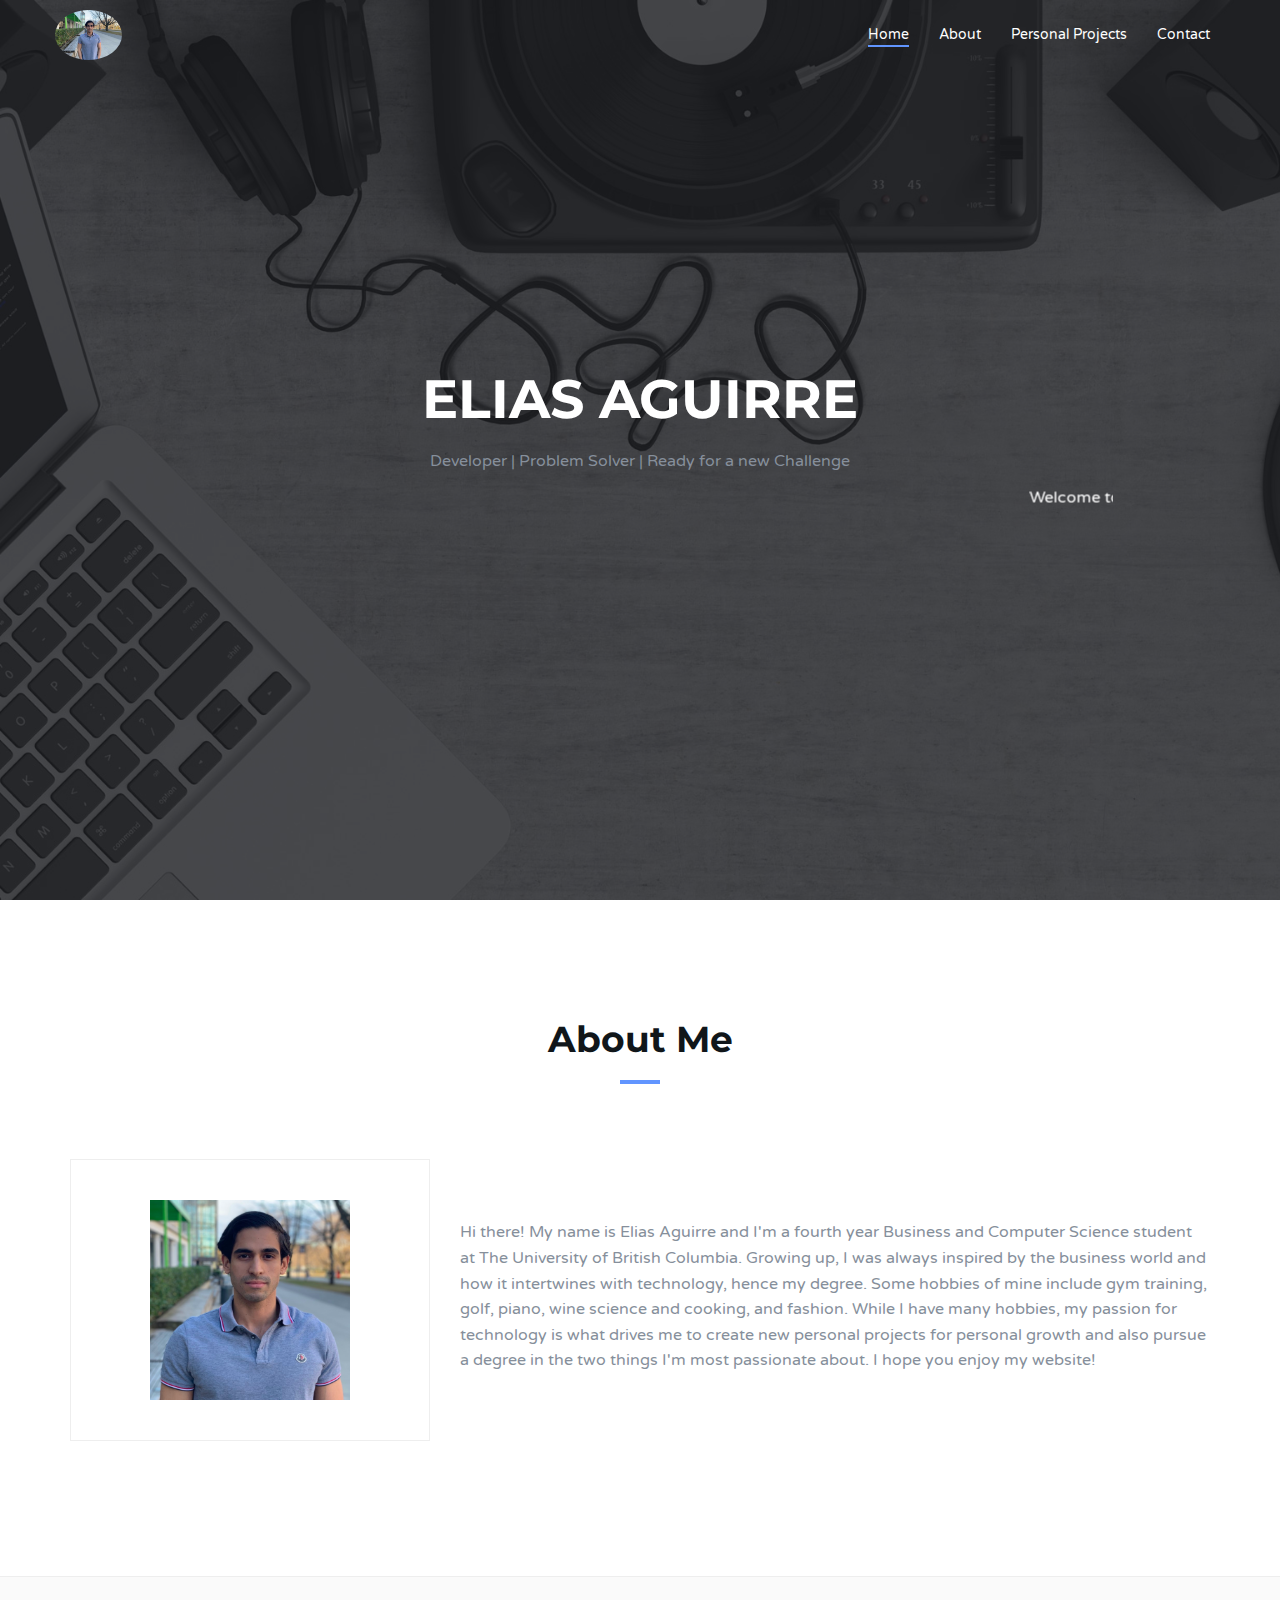
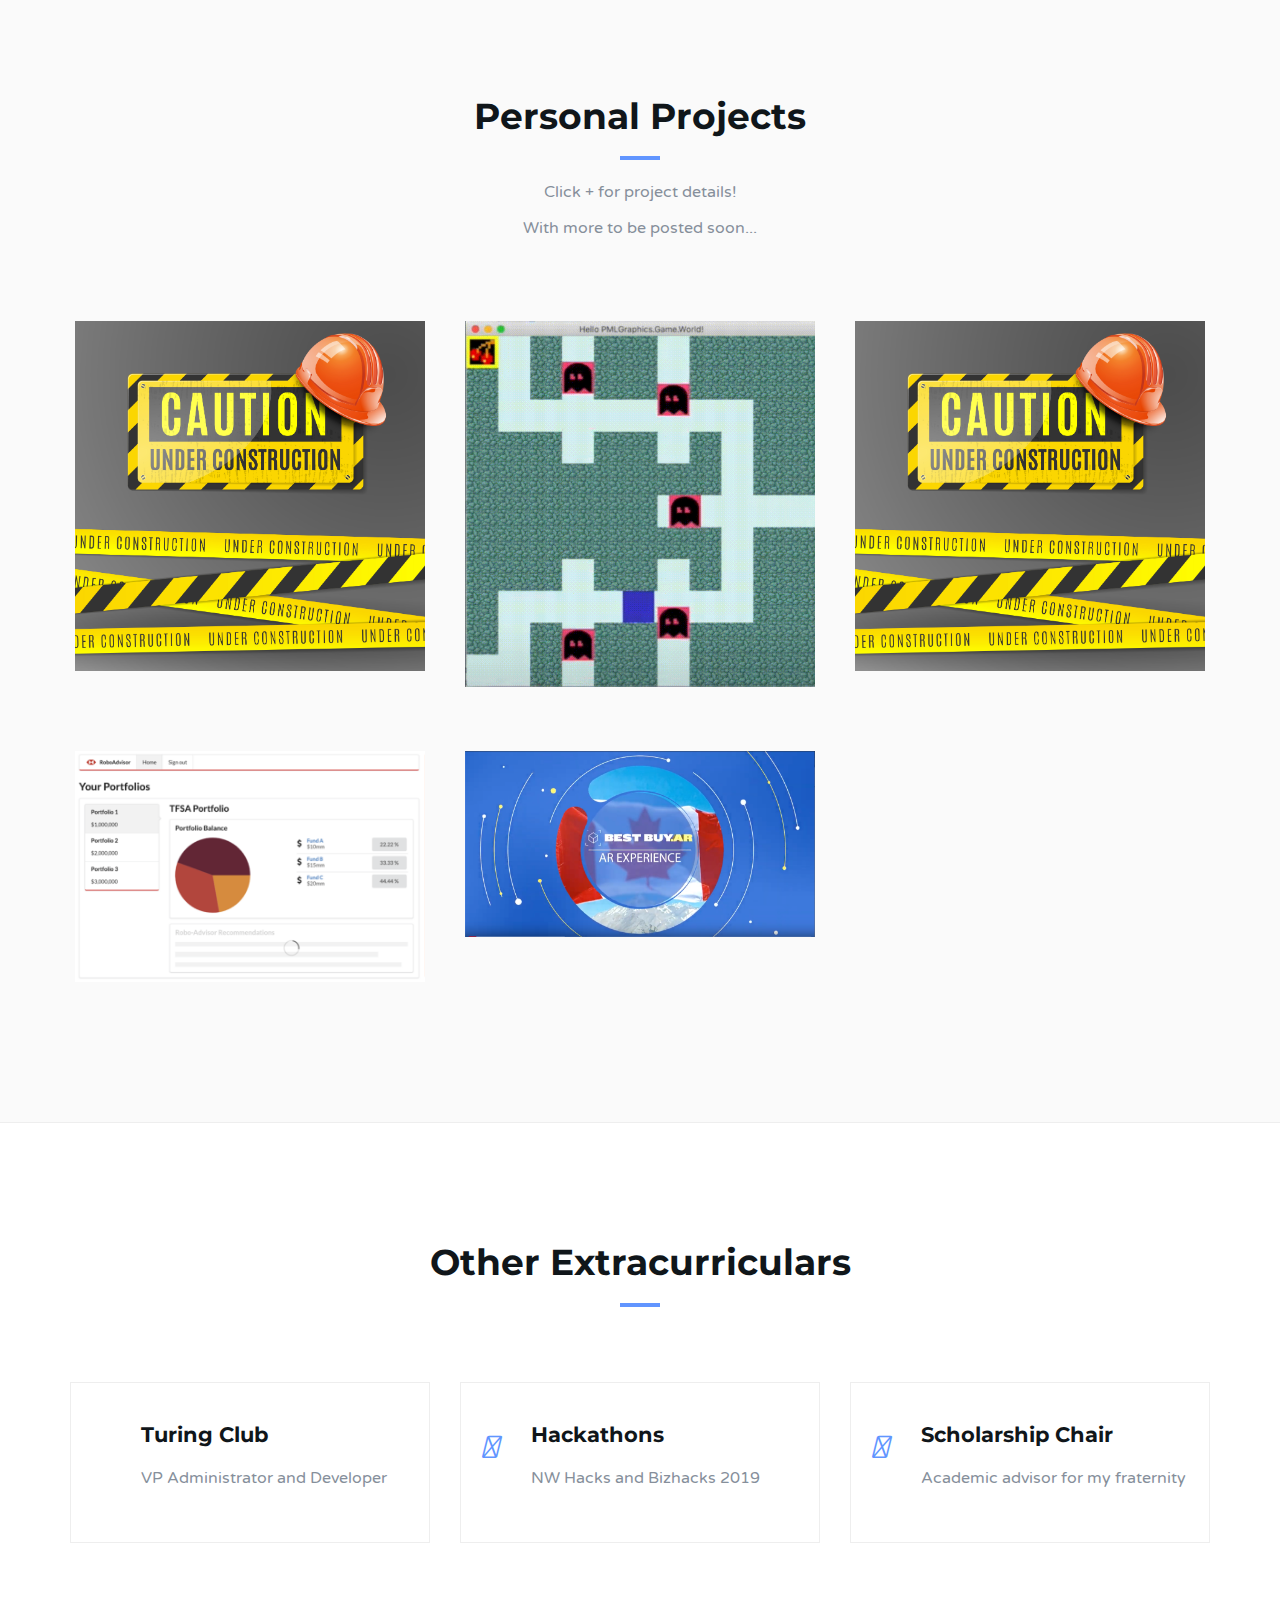
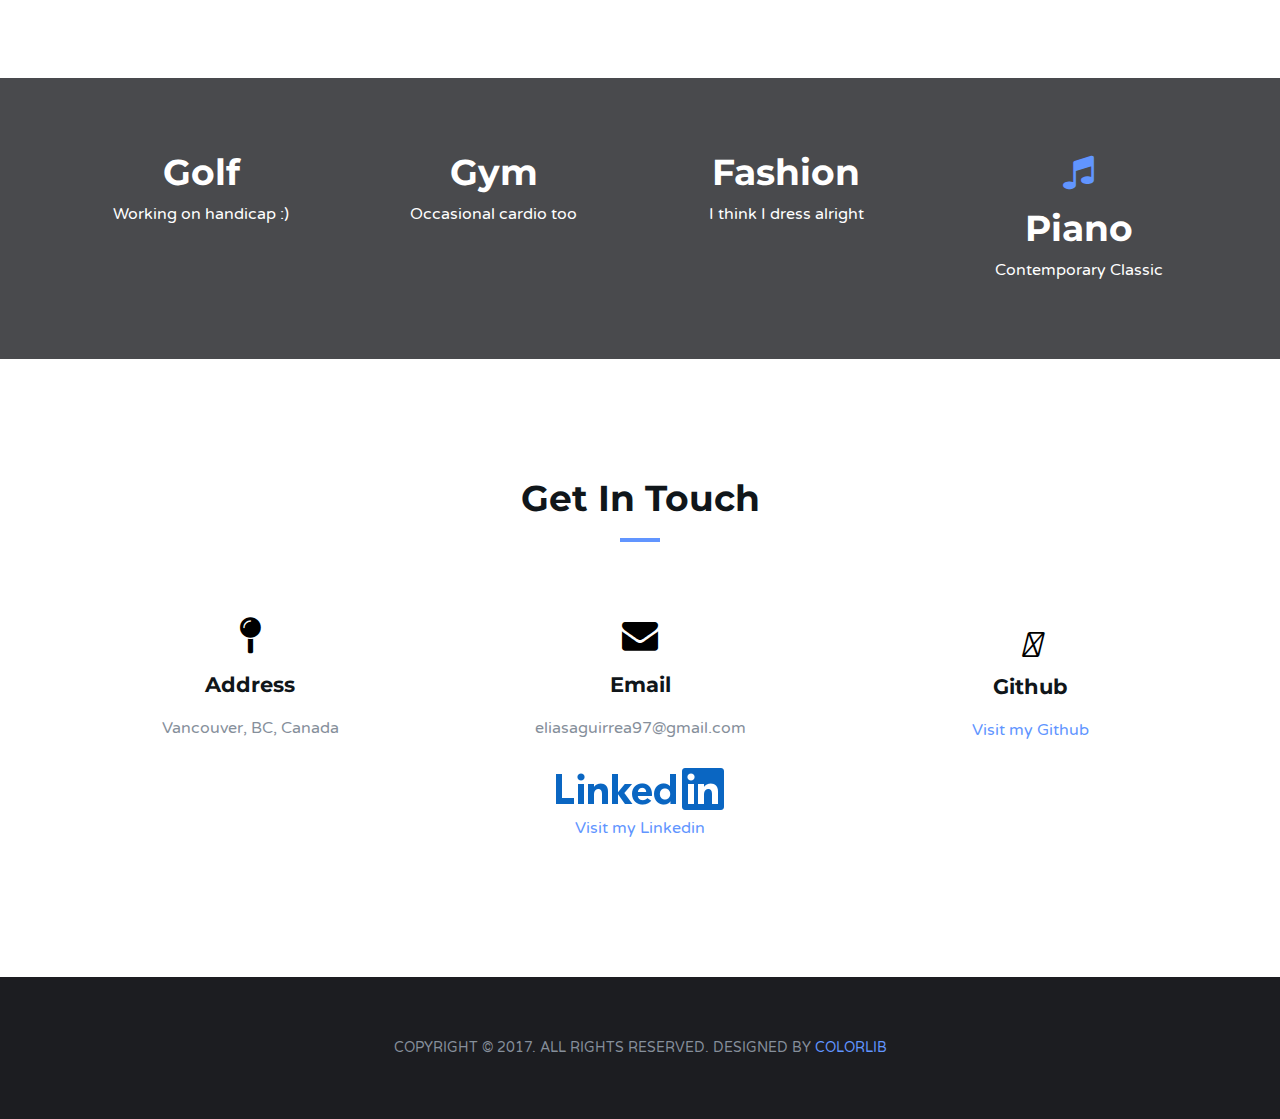
==== index.html @ a3977076 "new pacpic" ====
<!DOCTYPE html>
<html lang="en">

<head>
	<meta charset="utf-8">
	<meta http-equiv="X-UA-Compatible" content="IE=edge">
	<meta name="viewport" content="width=device-width, initial-scale=1">
	<!-- The above 3 meta tags *must* come first in the head; any other head content must come *after* these tags -->

	<title>Elias Aguirre</title>

	<!-- Google font -->
	<link href="https://fonts.googleapis.com/css?family=Montserrat:400,700%7CVarela+Round" rel="stylesheet">

	<!-- Bootstrap -->
	<link type="text/css" rel="stylesheet" href="css/bootstrap.min.css" />

	<!-- Owl Carousel -->
	<link type="text/css" rel="stylesheet" href="css/owl.carousel.css" />
	<link type="text/css" rel="stylesheet" href="css/owl.theme.default.css" />

	<!-- Magnific Popup -->
	<link type="text/css" rel="stylesheet" href="css/magnific-popup.css" />

	<!-- Font Awesome Icon -->
	<link rel="stylesheet" href="css/font-awesome.min.css">

	<!-- Font Awesome NEW RELEASE Icon -->
	<link rel="stylesheet" href="https://use.fontawesome.com/releases/v5.8.1/css/all.css" integrity="sha384-50oBUHEmvpQ+1lW4y57PTFmhCaXp0ML5d60M1M7uH2+nqUivzIebhndOJK28anvf" crossorigin="anonymous">

	<!-- Emojis -->
	<link href="https://afeld.github.io/emoji-css/emoji.css" rel="stylesheet">


	<!-- Custom stlylesheet -->
	<link type="text/css" rel="stylesheet" href="css/style.css" />

	<!-- HTML5 shim and Respond.js for IE8 support of HTML5 elements and media queries -->
	<!-- WARNING: Respond.js doesn't work if you view the page via file:// -->
	<!--[if lt IE 9]>
		<script src="https://oss.maxcdn.com/html5shiv/3.7.3/html5shiv.min.js"></script>
		<script src="https://oss.maxcdn.com/respond/1.4.2/respond.min.js"></script>
	<![endif]-->
</head>

<body>
	<!-- Header -->
	<header id="home">
		<!-- Background Image -->
		<div class="bg-img" style="background-image: url('./img/background1.jpg');">
			<div class="overlay"></div>
		</div>
		<!-- /Background Image -->

		<!-- Nav -->
		<nav id="nav" class="navbar nav-transparent">
			<div class="container">

				<div class="navbar-header">
					<!-- Logo -->
					<div class="navbar-brand">
						<a href="index.html">
							<img class="logo" src="img/img-myself.jpg" alt="logo">
							<img class="logo-alt" src="img/img-myself.jpg" alt="logo">
						</a>
					</div>
					<!-- /Logo -->

					<!-- Collapse nav button -->
					<div class="nav-collapse">
						<span></span>
					</div>
					<!-- /Collapse nav button -->
				</div>

				<!--  Main navigation  -->
				<ul class="main-nav nav navbar-nav navbar-right">
					<li><a href="#home">Home</a></li>
					<li><a href="#about">About</a></li>
					<li><a href="#portfolio">Personal Projects</a></li>
					<li><a href="#contact">Contact</a></li>
				</ul>
				<!-- /Main navigation -->

			</div>
		</nav>
		<!-- /Nav -->

		<!-- home wrapper -->
		<div class="home-wrapper">
			<div class="container">
				<div class="row">

					<!-- home content -->
					<div class="col-md-10 col-md-offset-1">
						<div class="home-content">
							<h1 class="white-text">Elias Aguirre</h1>
							<p> Developer | Problem Solver | Ready for a new Challenge </p>
							<p class="white-text"><marquee behavior="scroll" direction="left">Welcome to my website!
							</marquee></p>
						</div>
					</div>
					<!-- /home content -->

				</div>
			</div>
		</div>
		<!-- /home wrapper -->

	</header>
	<!-- /Header -->

	<!-- About -->
	<div id="about" class="section md-padding">

		<!-- Container -->
		<div class="container">

			<!-- Row -->
			<div class="row">

				<!-- Section header -->
				<div class="section-header text-center">
					<h2 class="title">About Me</h2>
				</div>
				<!-- /Section header -->

				<!-- about -->
				<div class="col-md-4">
					<div class="about">
						<img src="./img/closeShotMe.png" width="200" height="200"></img>
					</div>
				</div>
				<!-- /about -->

				<!-- about -->
				<div class="col-md-8">
					<p><br><br><br>Hi there! My name is Elias Aguirre and I'm a fourth year Business and Computer Science student at The University of British Columbia. Growing up, I was always
					inspired by the business world and how it intertwines with technology, hence my degree. Some hobbies of mine include gym training, golf, piano, wine science and cooking, and 
					fashion. While I have many hobbies, my passion for technology is what drives me to create new personal projects for personal growth and also pursue a degree in the two things I'm most
			passionate about. I hope you enjoy my website! </p>
				</div>
				<!-- /about -->


			</div>
			<!-- /Row -->

		</div>
		<!-- /Container -->

	</div>
	<!-- /About -->


	<!-- Portfolio -->
	<div id="portfolio" class="section md-padding bg-grey">

		<!-- Container -->
		<div class="container">

			<!-- Row -->
			<div class="row">

				<!-- Section header -->
				<div class="section-header text-center">
					<h2 class="title">Personal Projects</h2>
					<p>Click + for project details!</p>
					<p>With more to be posted soon...</p>
				</div>
				<!-- /Section header -->

				<!-- Work -->
				<div class="col-md-4 col-xs-6 work">
					<img class="img-responsive" src="./img/underconstruction.jpg" alt="">
					<div class="overlay"></div>
					<div class="work-content">
						<span>Quantitative Trading Portfolio (In progress)</span>
						<h3>Giving Quantopian a shot</h3>
						<div class="work-link">
							<a href=""><i class="fa fa-plus-square"></i></a>
							<a class="lightbox" href="./img/underconstruction.jpg"><i class="fa fa-search"></i></a>
							<a href='https://www.freepik.com/vectors/texture'>Texture vector created by macrovector - www.freepik.com</a>
						</div>
					</div>
				</div>
				<!-- /Work -->

				<div class="col-md-4 col-xs-6 work">
					<img class="img-responsive" src="./img/PacMan2.png" alt="">
					<div class="overlay"></div>
					<div class="work-content">
						<span>PacMan DSL (Incoming Update)</span>
						<h3>My Domain Specific Language</h3>
						<div class="work-link">
							<a href=""><i class="fa fa-plus-square"></i></a>
							<a class="lightbox" href="./img/PacMan2.png"><i class="fa fa-search"></i></a>
						</div>
					</div>
				</div>
				<!-- /Work -->

				<div class="col-md-4 col-xs-6 work">
					<img class="img-responsive" src="./img/underconstruction.jpg" alt="">
					<div class="overlay"></div>
					<div class="work-content">
						<span>Data Strcture Analyzer (Incoming Update)</span>
						<h3>Instrumentation and Runtime Analysis</h3>
						<div class="work-link">
							<a href=""><i class="fa fa-plus-square"></i></a>
							<a class="lightbox" href="./img/underconstruction.jpg"><i class="fa fa-search"></i></a>
						</div>
					</div>
				</div>
				<!-- /Work -->

				<!-- Work -->
				<div class="col-md-4 col-xs-6 work">
					<img class="img-responsive" src="./img/HomePage.png" alt="">
					<div class="overlay"></div>
					<div class="work-content">
						<span>Market Watch</span>
						<h3>Portfolio Managing Platform</h3>
						<div class="work-link">
							<a href="marketWatch.html"><i class="fa fa-plus-square"></i></a>
							<a class="lightbox" href="./img/HomePage.png"><i class="fa fa-search"></i></a>
						</div>
					</div>
				</div>
				<!-- /Work -->

				<!-- Work -->
				<div class="col-md-4 col-xs-6 work">
					<img class="img-responsive" src="./img/hsbcrebalance.png" alt="">
					<div class="overlay"></div>
					<div class="work-content">
						<span>HSBC Robo Advisor</span>
						<h3>Portfolio Rebalancing API</h3>
						<div class="work-link">
							<a href="hsbcRebalancer.html"><i class="fa fa-plus-square"></i></a>
							<a class="lightbox" href="./img/hsbcrebalance.png"><i class="fa fa-search"></i></a>
						</div>
					</div>
				</div>
				<!-- /Work -->

				<!-- Work -->
				<div class="col-md-4 col-xs-6 work">
					<img class="img-responsive" src="./img/bestBuyAr.png" alt="">
					<div class="overlay"></div>
					<div class="work-content">
						<span>BestBuy.AR</span>
						<h3>Augmented Reality Shopping Assistant</h3>
						<div class="work-link">
							<a href="bestBuyAR.html"><i class="fa fa-plus-square"></i></a>
							<a class="lightbox" href="./img/bestBuyAr.png"><i class="fa fa-search"></i></a>
						</div>
					</div>
				</div>
				<!-- /Work -->

			</div>
			<!-- /Row -->

		</div>
		<!-- /Container -->

	</div>
	<!-- /Portfolio -->

	<!-- Service -->
	<div id="service" class="section md-padding">

		<!-- Container -->
		<div class="container">

			<!-- Row -->
			<div class="row">

				<!-- Section header -->
				<div class="section-header text-center">
					<h2 class="title">Other Extracurriculars</h2>
				</div>
				<!-- /Section header -->

				<!-- service -->
				<div class="col-md-4 col-sm-6">
					<div class="service">
						<i class="fas fa-robot"></i>
						<h3>Turing Club</h3>
						<p>VP Administrator and Developer</p>
					</div>
				</div>
				<!-- /service -->

				<!-- service -->
				<div class="col-md-4 col-sm-6">
					<div class="service">
						<i class="fas fa-microchip"></i>
						<h3>Hackathons</h3>
						<p>NW Hacks and Bizhacks 2019</p>
					</div>
				</div>
				<!-- /service -->

				<!-- service -->
				<div class="col-md-4 col-sm-6">
					<div class="service">
						<i class="fas fa-book"></i>
						<h3>Scholarship Chair</h3>
						<p>Academic advisor for my fraternity</p>
					</div>
				</div>
				<!-- /service -->
			</div>
			<!-- /Row -->

		</div>
		<!-- /Container -->

	</div>
	<!-- /Service -->

	<!-- Numbers -->
	<div id="numbers" class="section sm-padding">

		<!-- Background Image -->
		<div class="bg-img" style="background-image: url('./img/background2.jpg');">
			<div class="overlay"></div>
		</div>
		<!-- /Background Image -->

		<!-- Container -->
		<div class="container">

			<!-- Row -->
			<div class="row">

				<!-- number -->
				<div class="col-sm-3 col-xs-6">
					<div class="number">
						<i class="fas fa-golf-ball"></i>
						<h3 class="white-text"><span class="counter"> Golf </span></h3>
						<span class="white-text">Working on handicap :)</span>
					</div>
				</div>
				<!-- /number -->

				<!-- number -->
				<div class="col-sm-3 col-xs-6">
					<div class="number">
						<i class="fas fa-dumbbell"></i>
						<h3 class="white-text"><span class="counter">Gym </span></h3>
						<span class="white-text">Occasional cardio too </span>
					</div>
				</div>
				<!-- /number -->

				<!-- number -->
				<div class="col-sm-3 col-xs-6">
					<div class="number">
						<i class="fas fa-tshirt"></i>
						<h3 class="white-text"><span class="counter">Fashion</span></h3>
						<span class="white-text">I think I dress alright <br></span>
					</div>
				</div>
				<!-- /number -->

				<!-- number -->
				<div class="col-sm-3 col-xs-6">
					<div class="number">
						<i class="fa fa-music"></i>
						<h3 class="white-text"><span class="counter">Piano</span></h3>
						<span class="white-text">Contemporary Classic</span>
					</div>
				</div>
				<!-- /number -->

			</div>
			<!-- /Row -->

		</div>
		<!-- /Container -->

	</div>
	<!-- /Numbers -->
	<!-- Contact -->
	<div id="contact" class="section md-padding">

		<!-- Container -->
		<div class="container">

			<!-- Row -->
			<div class="row">

				<!-- Section-header -->
				<div class="section-header text-center">
					<h2 class="title">Get in touch</h2>
				</div>
				<!-- /Section-header -->

				<!-- contact -->
				<div class="col-sm-4">
					<div class="contact">
						<i class="fa fa-map-pin"></i>
						<h3>Address</h3>
						<p>Vancouver, BC, Canada</p>
					</div>
				</div>
				<!-- /contact -->

				<!-- contact -->
				<div class="col-sm-4">
					<div class="contact">
						<i class="fa fa-envelope"></i>
						<h3>Email</h3>
						<p>eliasaguirrea97@gmail.com</p>
					</div>
				</div>
				<!-- /contact -->

				<!-- contact -->
				<div class="col-sm-4">
					<div class="contact">
						<!-- <i class="fa fa-map-marker"></i> -->
						<i class="fab fa-github"></i>
						<h3>Github</h3>
						<p><a href="https://github.com/EliasAguirre" target="_blank"> Visit my Github </a> </p>
					</div>
				</div>
				<!-- /contact -->

				<!-- contact -->
				<div class="col-sm-14">
					<div class="contact">
						<!-- <i class="fa fa-map-marker"></i> -->
						<i><img src="img/LinkedIn-Blue-21@2x.png"></i>
						<p><a href="https://linkedin.com/in/eliasaguirrea" target="_blank"> Visit my Linkedin </a> </p>
					</div>
				</div>
				<!-- /contact -->

			</div>
			<!-- /Row -->

		</div>
		<!-- /Container -->

	</div>
	<!-- /Contact -->


	<!-- Footer -->
	<footer id="footer" class="sm-padding bg-dark">

		<!-- Container -->
		<div class="container">

			<!-- Row -->
			<div class="row">

				<div class="col-md-12">


					<!-- footer copyright -->
					<div class="footer-copyright">
						<p>Copyright © 2017. All Rights Reserved. Designed by <a href="https://colorlib.com" target="_blank">Colorlib</a></p>
					</div>
					<!-- /footer copyright -->

				</div>

			</div>
			<!-- /Row -->

		</div>
		<!-- /Container -->

	</footer>
	<!-- /Footer -->

	<!-- Back to top -->
	<div id="back-to-top"></div>
	<!-- /Back to top -->

	<!-- Preloader -->
	<div id="preloader">
		<div class="preloader">
			<span></span>
			<span></span>
			<span></span>
			<span></span>
		</div>
	</div>
	<!-- /Preloader -->

	<!-- jQuery Plugins -->
	<script type="text/javascript" src="js/jquery.min.js"></script>
	<script type="text/javascript" src="js/bootstrap.min.js"></script>
	<script type="text/javascript" src="js/owl.carousel.min.js"></script>
	<script type="text/javascript" src="js/jquery.magnific-popup.js"></script>
	<script type="text/javascript" src="js/main.js"></script>

</body>

</html>
---- css/style.css ----
/*
Theme Name:
Author: yaminncco

Colors:
	Body 		  : #868F9B
	Headers 	: #10161A
	Primary 	: #6195FF
	Dark      : #FCFCFF
	Grey 		  : #F4F4F4 #FAFAFA #EEE

Fonts: Montserrat Varela Round

Table OF Contents
------------------------------------
1 > General
2 > Logo
3 > Navigation
4 > Header
5 > About
6 > Portfolio
7 > Services
8 >  Why choose us
9 >  Numbers
10 > Pricing
11 > Testimonial
12 > Team
13 > Blog
14 > Blog post
15 > Blog sidebar
16 > Contact
17 > Footer
18 > Responsive
19 > Owl theme
20 > Back to top
21 > Preloader

------------------------------------*/

/*------------------------------------*\
	General
\*------------------------------------*/


/* -- typography -- */

body {
    font-family: 'Varela Round', sans-serif;
    font-size: 16px;
    line-height: 1.6;
    overflow-x: hidden;
    color: #868F9B;
}

pre{
    white-space: pre-wrap;
}

h1, h2, h3, h4, h5, h6 {
    font-family: 'Montserrat', sans-serif;
    font-weight: 700;
    margin-top: 0px;
    margin-bottom: 20px;
    color: #10161A;
}

h1 {
    font-size: 54px;
}

h2 {
    font-size: 36px;
}

h3 {
    font-size: 21px;
}

h4 {
    font-size: 18px;
}

h5 {
    font-size: 16px;
}

a {
    color: #6195FF;
    text-decoration: none;
    -webkit-transition: 0.2s opacity;
    transition: 0.2s opacity;
}

a:hover, a:focus {
    text-decoration: none;
    outline: none;
    opacity: 0.8;
    color: #6195FF;
}

.main-color {
    color: #6195FF;
}

.white-text {
    color: #FFF;
}

::-moz-selection {
    background-color: #6195FF;
    color: #FFF;
}

::selection {
    background-color: #6195FF;
    color: #FFF;
}

ul, ol {
    margin: 0;
    padding: 0;
    list-style: none
}

/* -- section  -- */

.section {
    position: relative;
}

.md-padding {
    padding-top: 120px;
    padding-bottom: 120px;
}

.sm-padding {
    padding-top: 60px;
    padding-bottom: 60px;
}


/* --  background section  -- */

.bg-grey {
    background-color: #FAFAFA;
    border-top: 1px solid #EEE;
    border-bottom: 1px solid #EEE;
}

.bg-dark {
    background-color: #1C1D21;
}


/* --  background image section  -- */

.bg-img {
    position: absolute;
    left: 0;
    top: 0;
    right: 0;
    bottom: 0;
    z-index: -1;
    background-position: center;
    background-size: cover;
    background-attachment: fixed;
}

.bg-img .overlay {
    position: absolute;
    left: 0;
    top: 0;
    right: 0;
    bottom: 0;
    opacity: .8;
    background: #1C1D21;
}


/* --  section header  -- */

.section-header {
    position: relative;
    margin-bottom: 60px;
}

.section-header .title {
    text-transform: capitalize;
}

.title:after {
    content:"";
  	display:block;
  	height:4px;
  	width:40px;
  	background-color: #6195FF;
    margin-top: 20px;
}

.text-center .title:after {
    margin: 20px auto 0px;
}

/* --  Input  -- */

input[type="text"], input[type="email"], input[type="password"], input[type="number"], input[type="date"], input[type="url"], input[type="tel"], textarea {
    height: 40px;
    width: 100%;
    border: none;
	  background: #F4F4F4;
    border-bottom: 2px solid #EEE;
    color: #354052;
    padding: 0px 10px;
    opacity: 0.5;
    -webkit-transition: 0.2s border-color, 0.2s opacity;
    transition: 0.2s border-color, 0.2s opacity;
}

textarea {
    padding: 10px 10px;
    min-height: 80px;
    resize: vertical;
}

input[type="text"]:focus, input[type="email"]:focus, input[type="password"]:focus, input[type="number"]:focus, input[type="date"]:focus, input[type="url"]:focus, input[type="tel"]:focus, textarea:focus {
    border-color: #6195FF;
    opacity: 1;
}

/* --  Buttons  -- */

.main-btn, .white-btn, .outline-btn {
    display: inline-block;
    padding: 10px 35px;
    margin: 3px;
    border: 2px solid transparent;
    border-radius: 3px;
    -webkit-transition: 0.2s opacity;
    transition: 0.2s opacity;
}

.main-btn {
    background: #6195FF;
    color: #FFF;
}

.white-btn {
    background: #FFF;
    color: #10161A !important;
}

.outline-btn {
    background: transparent;
    color: #6195FF !important;
    border-color: #6195FF;
}

.main-btn:hover, .white-btn:hover, .outline-btn:hover {
    opacity: 0.8;
}


/*------------------------------------*\
	Logo
\*------------------------------------*/

.navbar-brand {
    padding: 0;
}

.navbar-brand .logo, .navbar-brand .logo-alt {
    max-height: 50px;
    display: block;
    border-radius: 50%;
}

#nav:not(.nav-transparent):not(.fixed-nav) .navbar-brand .logo-alt {
	display: none;
}

#nav.nav-transparent:not(.fixed-nav) .navbar-brand .logo {
	display: none;
}

#nav.fixed-nav .navbar-brand .logo-alt {
    display: none;
}

@media only screen and (max-width: 767px) {
    #nav.nav-transparent .navbar-brand .logo-alt {
        display: none !important;
    }
    #nav.nav-transparent .navbar-brand .logo {
        display: block !important;
    }
}


/*------------------------------------*\
	Navigation
\*------------------------------------*/

#nav {
    padding: 10px 0px;
    background: #FFF;
    -webkit-transition: 0.2s padding;
    transition: 0.2s padding;
    z-index: 999;
}

#nav.navbar {
    border: none;
    border-radius: 0;
    margin-bottom: 0px;
}

#nav.fixed-nav {
    position: fixed;
    left: 0;
    right: 0;
    padding: 0px 0px;
    background-color: #FFF !important;
    border-bottom: 1px solid #EEE;
}

#nav.nav-transparent {
    background: transparent;
}


/* -- default nav -- */

@media only screen and (min-width: 768px) {
    .main-nav li {
        padding: 0px 15px;
    }
    .main-nav li a {
        font-size: 14px;
        -webkit-transition: 0.2s color;
        transition: 0.2s color;
    }
    .main-nav>li>a {
        color: #10161A;
        padding: 15px 0px;
    }
    #nav.nav-transparent:not(.fixed-nav) .main-nav>li>a {
        color: #fff;
    }
    .main-nav>li>a:hover, .main-nav>li>a:focus, .main-nav>li.active>a {
        background: transparent;
        color: #6195FF;
    }
    .main-nav>li>a:after {
        content: "";
        display: block;
        background-color: #6195FF;
        height: 2px;
        width: 0%;
        -webkit-transition: 0.2s width;
        transition: 0.2s width;
    }
    .main-nav>li>a:hover:after, .main-nav>li.active>a:after {
        width: 100%;
    }
    /* dropdown */
    .has-dropdown {
        position: relative;
    }
    .has-dropdown>a:before {
        font-family: 'FontAwesome';
        content: "\f054";
        font-size: 6px;
        margin-left: 6px;
        float: right;
        -webkit-transform: rotate(90deg);
        -ms-transform: rotate(90deg);
        transform: rotate(90deg);
        -webkit-transition: 0.2s transform;
        transition: 0.2s transform;
    }
    .dropdown {
        position: absolute;
        right: -50%;
        top: 0;
        background-color: #6195FF;
        width: 200px;
        -webkit-box-shadow: 0px 5px 5px -5px rgba(53, 64, 82, 0.2);
        box-shadow: 0px 5px 5px -5px rgba(53, 64, 82, 0.2);
        -webkit-transform: translateY(15px) translateX(50%);
        -ms-transform: translateY(15px) translateX(50%);
        transform: translateY(15px) translateX(50%);
        opacity: 0;
        visibility: hidden;
        -webkit-transition: 0.2s all;
        transition: 0.2s all;
    }
    .main-nav>.has-dropdown>.dropdown {
        top: 100%;
        right: 50%;
    }
    .main-nav>.has-dropdown>.dropdown .dropdown.dropdown-left {
        right: 150%;
    }
    .dropdown li a {
        display: block;
        color: #FFF;
        border-top: 1px solid rgba(250, 250, 250, 0.1);
        padding: 10px 0px;
    }
    .dropdown li:nth-child(1) a {
        border-top: none;
    }
    .has-dropdown:hover>.dropdown {
        opacity: 1;
        visibility: visible;
        -webkit-transform: translateY(0px) translateX(50%);
        -ms-transform: translateY(0px) translateX(50%);
        transform: translateY(0px) translateX(50%);
    }
    .has-dropdown:hover>a:before {
        -webkit-transform: rotate(0deg);
        -ms-transform: rotate(0deg);
        transform: rotate(0deg);
    }
    .nav-collapse {
        display: none;
    }
}


/* -- mobile nav -- */

@media only screen and (max-width: 767px) {
    #nav {
        padding: 0px 0px;
    }
    #nav.nav-transparent {
        background: #FFF;
    }
    .main-nav {
        position: fixed;
        right: 0;
        height: calc(100vh - 80px);
        -webkit-box-shadow: 0px 80px 0px 0px #1C1D21;
        box-shadow: 0px 80px 0px 0px #1C1D21;
        max-width: 250px;
        width: 0%;
        -webkit-transform: translateX(100%);
        -ms-transform: translateX(100%);
        transform: translateX(100%);
        margin: 0;
        overflow-y: auto;
        background: #1C1D21;
        -webkit-transition: 0.2s all;
        transition: 0.2s all;
    }
    #nav.open .main-nav {
        -webkit-transform: translateX(0%);
        -ms-transform: translateX(0%);
        transform: translateX(0%);
        width: 100%;
    }
    .main-nav li {
        border-top: 1px solid rgba(250, 250, 250, 0.1);
    }
    .main-nav li a {
        display: block;
        color: #FFF;
        -webkit-transition: 0.2s all;
        transition: 0.2s all;
    }
    .main-nav>li.active {
        border-left: 6px solid #6195FF;
    }
    .main-nav li a:hover, .main-nav li a:focus {
        background-color: #6195FF;
        color: #FFF;
        opacity: 1;
    }
    .has-dropdown>a:after {
        content: "\f054";
        font-family: 'FontAwesome';
        float: right;
        -webkit-transition: 0.2s -webkit-transform;
        transition: 0.2s -webkit-transform;
        transition: 0.2s transform;
        transition: 0.2s transform, 0.2s -webkit-transform;
    }
    .dropdown {
        opacity: 0;
        visibility: hidden;
        height: 0;
        background: rgba(250, 250, 250, 0.1);
    }
    .dropdown li a {
        padding: 6px 10px;
    }
    .has-dropdown.open-drop>a:after {
        -webkit-transform: rotate(90deg);
        -ms-transform: rotate(90deg);
        transform: rotate(90deg);
    }
    .has-dropdown.open-drop>.dropdown {
        opacity: 1;
        visibility: visible;
        height: auto;
        -webkit-transition: 0.2s all;
        transition: 0.2s all;
    }
}


/* -- nav btn collapse -- */

.nav-collapse {
    position: relative;
    float: right;
    width: 40px;
    height: 40px;
    margin-top: 5px;
    margin-right: 5px;
    cursor: pointer;
    z-index: 99999;
}

.nav-collapse span {
    display: block;
    -webkit-transform: translate(-50%, -50%);
    -ms-transform: translate(-50%, -50%);
    transform: translate(-50%, -50%);
    position: absolute;
    top: 50%;
    left: 50%;
    width: 25px;
}

.nav-collapse span:before, .nav-collapse span:after {
    content: "";
    display: block;
}

.nav-collapse span, .nav-collapse span:before, .nav-collapse span:after {
    height: 4px;
    background: #10161A;
    -webkit-transition: 0.2s all;
    transition: 0.2s all;
}

.nav-collapse span:before {
    -webkit-transform: translate(0%, 10px);
    -ms-transform: translate(0%, 10px);
    transform: translate(0%, 10px);
}

.nav-collapse span:after {
    -webkit-transform: translate(0%, -14px);
    -ms-transform: translate(0%, -14px);
    transform: translate(0%, -14px);
}

#nav.open .nav-collapse span {
    background: transparent;
}

#nav.open .nav-collapse span:before {
    -webkit-transform: translateY(0px) rotate(-135deg);
    -ms-transform: translateY(0px) rotate(-135deg);
    transform: translateY(0px) rotate(-135deg);
}

#nav.open .nav-collapse span:after {
    -webkit-transform: translateY(-4px) rotate(135deg);
    -ms-transform: translateY(-4px) rotate(135deg);
    transform: translateY(-4px) rotate(135deg);
}


/*------------------------------------*\
	Header
\*------------------------------------*/

header {
    position: relative;
}

#home {
    height: 100vh;
}

#home .home-wrapper {
    position: absolute;
    left: 0px;
    right: 0px;
    top: 50%;
    -webkit-transform: translateY(-50%);
    -ms-transform: translateY(-50%);
    transform: translateY(-50%);
    text-align: center;
}

.home-content h1 {
  text-transform: uppercase;
}
.home-content button {
  margin-top: 20px;
}

.header-wrapper h2 {
    display: inline-block;
    margin-bottom: 0px;
}

.header-wrapper .breadcrumb {
    float: right;
    background: transparent;
    margin-bottom: 0px;
}

.header-wrapper .breadcrumb .breadcrumb-item.active {
    color: #868F9B;
}

.breadcrumb>li+li:before {
    color: #868F9B;
}


/*------------------------------------*\
	About
\*------------------------------------*/

.about {
    position: relative;
    text-align: center;
    padding: 40px 20px;
    border: 1px solid #EEE;
    margin: 15px 0px;
}

.about i {
    font-size: 36px;
    color: #6195FF;
    margin-bottom: 20px;
}

.about:after {
    content: "";
    background-color: #1C1D21;
    position: absolute;
    left: 0;
    top: 0;
    bottom: 0;
    width: 0%;
    z-index: -1;
    -webkit-transition: 0.2s width;
    transition: 0.2s width;
}

.about:hover:after {
    width: 100%;
}

.about h3 {
    -webkit-transition: 0.2s color;
    transition: 0.2s color;
}

.about:hover h3 {
    color: #fff;
}


/*------------------------------------*\
	Portfolio
\*------------------------------------*/

.work {
    position: relative;
    padding: 20px;
}

.work>img {
  width: 100%;
}

.work .overlay {
    background: #1C1D21;
    position: absolute;
    top: 0px;
    left: 0px;
    right: 0px;
    bottom: 0px;
    opacity: 0;
    -webkit-transition: 0.2s opacity;
    transition: 0.2s opacity;
    -webkit-transition-delay: 0.2s;
    transition-delay: 0.2s;
}

.work:hover .overlay {
    -webkit-transition-delay: 0s;
    transition-delay: 0s;
    opacity: 0.8;
}

.work .work-content {
    position: absolute;
    left: 25px;
    right: 25px;
    top: 50%;
    text-align: center;
    -webkit-transform: translateY(-50%);
    -ms-transform: translateY(-50%);
    transform: translateY(-50%);
}

.work .work-content h3 {
    -webkit-transform: translateY(100%);
    -ms-transform: translateY(100%);
    transform: translateY(100%);
    opacity: 0;
    color: #FFF;
    margin-bottom: 10px;
    -webkit-transition: 0.2s all;
    transition: 0.2s all;
    -webkit-transition-delay: 0.1s;
    transition-delay: 0.1s;
}

.work:hover .work-content h3 {
    -webkit-transform: translateY(0%);
    -ms-transform: translateY(0%);
    transform: translateY(0%);
    opacity: 1;
    -webkit-transition-delay: 0.1s;
    transition-delay: 0.1s;
}

.work .work-content span {
    display: block;
    text-transform: uppercase;
    -webkit-transform: translateY(100%);
    -ms-transform: translateY(100%);
    transform: translateY(100%);
    opacity: 0;
    color: #6195FF;
    margin-bottom: 5px;
    -webkit-transition: 0.2s all;
    transition: 0.2s all;
    -webkit-transition-delay: 0.2s;
    transition-delay: 0.2s;
}

.work:hover .work-content span {
    -webkit-transform: translateY(0%);
    -ms-transform: translateY(0%);
    transform: translateY(0%);
    opacity: 1;
    -webkit-transition-delay: 0s;
    transition-delay: 0s;
}

.work .work-link {
    text-align: center;
    margin-top: 20px;
    opacity: 0;
    -webkit-transition: 0.2s opacity;
    transition: 0.2s opacity;
}

.work .work-link a {
    display: inline-block;
    width: 50px;
    height: 50px;
    background-color: #6195FF;
    color: #FFF;
    line-height: 50px;
    text-align: center;
}

.work:hover .work-link {
    -webkit-transition-delay: 0.2s;
    transition-delay: 0.2s;
    opacity: 1;
}


/*------------------------------------*\
	Services
\*------------------------------------*/

.service {
    position: relative;
    padding: 40px 20px 40px 70px;
    margin: 15px 0px;
    border: 1px solid #EEE;
}

.service i {
    position: absolute;
    left: 20px;
    text-align: center;
    font-size: 32px;
    color: #6195FF;
    border-radius: 50%;
}

.service:after {
    content: "";
    background-color: #1C1D21;
    position: absolute;
    left: 0;
    top: 0;
    bottom: 0;
    width: 0%;
    z-index: -1;
    -webkit-transition: 0.2s width;
    transition: 0.2s width;
}

.service:hover:after {
    width: 100%;
}

.service h3 {
  -webkit-transition: 0.2s color;
  transition: 0.2s color;
}

.service:hover h3 {
    color: #fff;
}

/*------------------------------------*\
	Why choose us
\*------------------------------------*/

.feature {
    margin: 15px 0px;
}
.feature i {
    float: left;
    padding: 5px;
    border-radius: 50%;
    color: #6195FF;
    border: 1px solid #6195FF;
    margin-right: 5px;
}

/*------------------------------------*\
	Numbers
\*------------------------------------*/

.number {
    text-align: center;
    margin: 15px 0px;
}

.number i {
    color: #6195FF;
    font-size: 36px;
    margin-bottom: 20px;
}

.number h3 {
    font-size: 36px;
    margin-bottom: 10px;
}


/*------------------------------------*\
	Pricing
\*------------------------------------*/

.pricing {
    position: relative;
    text-align: center;
    border: 1px solid #EEE;
    background-color: #FFF;
    z-index: 11;
    margin: 15px 0px;
}

.pricing::after {
    content: "";
    background-color: #1C1D21;
    position: absolute;
    left: 0;
    right: 0;
    top: 0;
    height: 0%;
    z-index: -1;
    -webkit-transition: 0.2s height;
    transition: 0.2s height;
}

.pricing:hover:after {
    height: 100%;
}

.pricing .price-head {
    position: relative;
    margin-bottom: 20px;
}

.pricing .price-title {
    display: block;
    padding: 40px 0px 20px;
    text-transform: uppercase;
    -webkit-transition: 0.2s color;
    transition: 0.2s color;
}

.pricing:hover .price-title {
    color: #6195FF;
}

.pricing .price {
    position: relative;
    width: 140px;
    height: 140px;
    line-height: 140px;
    text-align: center;
    margin: auto;
    border-radius: 50%;
    border: 2px solid #6195FF;
}

.pricing .price h3 {
  font-size: 42px;
  margin: 0px;
  -webkit-transition: 0.2s color;
  transition: 0.2s color;
  -webkit-transform: translateY(-50%);
      -ms-transform: translateY(-50%);
          transform: translateY(-50%);
  top: 50%;
  position: absolute;
  left: 0;
  right: 0;
}

.pricing:hover .price h3 {
    color: #fff;
}

.pricing .duration {
    display: block;
    font-size: 14px;
    text-transform: uppercase;
    color: #10161A;
    -webkit-transition: 0.2s color;
    transition: 0.2s color;
}

.pricing:hover .duration {
    color: #fff;
}

.pricing .price-btn {
    padding-top: 20px;
    padding-bottom: 40px;
}

/*------------------------------------*\
	Testimonial
\*------------------------------------*/

.testimonial {
    margin: 15px 0px;
}

.testimonial-meta {
    position: relative;
    padding-left: 90px;
    height: 70px;
    margin-bottom: 20px;
    padding-top: 10px;
}

.testimonial img {
    position: absolute;
    left: 0;
    top: 0;
    width: 70px !important;
    height: 70px !important;
    border-radius: 50%;
}

.testimonial h3 {
    margin-bottom: 5px;
}

.testimonial span {
    font-size: 14px;
    color: #6195FF;
    text-transform: uppercase;
}


/*------------------------------------*\
	Team
\*------------------------------------*/

.team {
    position: relative;
    background-color: #F4F4F4;
    padding: 40px 20px;
    margin: 15px 0px;
}

.team::after {
    content: "";
    background-color: #1C1D21;
    position: absolute;
    left: 0;
    right: 0;
    top: 0;
    height: 0%;
    z-index: 1;
    -webkit-transition: 0.2s height;
    transition: 0.2s height;
}

.team:hover:after {
    height: 100%;
}

.team-img {
    position: relative;
    margin-bottom: 20px;
    z-index: 11;
}

.team-img>img {
  width: 100%;
}

.team .overlay {
    background: #1C1D21;
    position: absolute;
    bottom: 0;
    left: 0;
    right: 0;
    top: 0;
    opacity: 0;
    -webkit-transition: 0.2s opacity;
    transition: 0.2s opacity;
}

.team:hover .overlay {
    opacity: 0.8;
}

.team .team-content {
    text-align: center;
    position: relative;
    z-index: 11;
}

.team .team-content h3 {
    margin-bottom: 10px;
    -webkit-transition: 0.2s color;
    transition: 0.2s color;
}

.team .team-content span {
    font-size: 14px;
    text-transform: uppercase;
    -webkit-transition: 0.2s color;
    transition: 0.2s color;
}

.team:hover .team-content h3 {
    color: #FFF;
}

.team:hover .team-content span {
    color: #6195FF;
}

.team .team-social {
    position: absolute;
    top: 0;
    right: 0;
    opacity: 0;
    -webkit-transition: 0.2s opacity;
    transition: 0.2s opacity;
}

.team .team-social a {
    display: block;
    line-height: 50px;
    width: 50px;
    text-align: center;
    background-color: #6195FF;
    color: #FFF;
}

.team:hover .team-social {
    opacity: 1;
}


/*------------------------------------*\
	Blog
\*------------------------------------*/

.blog {
    background-color: #FFF;
    margin: 15px 0px;
}

.blog .blog-content {
    padding: 20px 20px 40px;
}

.blog .blog-meta {
    margin-bottom: 20px;
}

.blog .blog-meta li {
    display: inline-block;
    font-size: 14px;
    color: #10161A;
    margin-right: 10px;
}

.blog .blog-meta li i {
    color: #6195FF;
    margin-right: 5px;
}

/*------------------------------------*\
	Blog post
\*------------------------------------*/

#main .blog .blog-content {
  padding: 20px 0px 0px;
}

#main .blog {
  margin-top: 0px;
}

/* -- blog tags -- */

.blog-tags {
    margin: 40px 0px;
}

.blog-tags h5 {
    margin-bottom: 0;
    display: inline-block;
}

.blog-tags a {
    display: inline-block;
    padding: 6px 13px;
    font-size: 14px;
    margin: 2px 0px;
    background: #F4F4F4;
    color: #10161A;
}

.blog-tags a:hover {
  color: #FFF;
  background-color: #6195FF;
}

.blog-tags a i {
    margin-right: 3px;
    color: #6195FF;
}

.blog-tags a:hover i {
  color: #FFF;
}


/* -- blog author -- */

.blog-author {
    margin: 40px 0px;
}

.blog-author .media .media-left {
    padding-right: 20px;
}

.blog-author .media {
    padding: 20px;
    border: 1px solid #EEE;
}

.blog-author .media .media-heading {
    padding-bottom: 20px;
    margin-bottom: 20px;
    border-bottom: 1px solid #EEE;
}

.blog-author .media .media-heading h3 {
    display: inline-block;
    margin: 0;
    text-transform: uppercase;
}

.blog-author .media .media-heading .author-social {
  float: right;
}

.blog-author .author-social a {
    display: inline-block;
    width: 24px;
    height: 24px;
    text-align: center;
    line-height: 24px;
    border-radius: 3px;
    margin-left: 5px;
    color: #FFF;
    background-color: #6195FF;
}

/* -- blog comments -- */

.blog-comments {
    margin: 40px 0px;
}

.blog-comments .media {
    padding: 20px;
    background-color: #FFF;
    border-top: 1px solid #EEE;
    border-bottom: 0px;
    border-right: 1px solid #EEE;
    border-left: 1px solid #EEE;
    margin-top: 0px;
}

.blog-comments .media:first-child {
    border-bottom: 0px;
}

.blog-comments .media:last-child {
    border-bottom: 1px solid #EEE;
}

.blog-comments .media .media-left {
  padding-right: 20px;
}

.blog-comments .media .media-body .media-heading {
    text-transform: uppercase;
    margin-bottom:10px;
}

.blog-comments .media .media-body .media-heading .time {
    font-size: 12px;
    margin-left: 20px;
    font-weight: 400;
    color: #868F9B;
}

.blog-comments .media .media-body .media-heading .reply {
    float: right;
    margin: 0;
    font-size: 12px;
    text-transform: uppercase;
    font-weight: 400;
}

.blog-comments .media.author {
    background-color: #F4F4F4;
    border-color: #6195FF;
    border-bottom: 1px solid #6195FF;
}
.blog-comments .media.author>.media-body>.media-heading {
    color: #6195FF;
}

.blog-comments .media.author + .media {
    border-top: 0px;
}

/* blog reply form */

.reply-form {
    margin: 40px 0px;
}

.reply-form form .input, .reply-form form .input , .reply-form form textarea {
	margin-bottom:20px;
}

.reply-form form .input, .reply-form form .input {
    width: calc(50% - 10px);
    display: inline-block;
}

.reply-form form .input:nth-child(2) {
    margin-left: 15px;
}


/*------------------------------------*\
	Blog sidebar
\*------------------------------------*/

#aside .widget {
    margin-bottom: 40px;
}

.widget h3 {
  text-transform: uppercase;
}

/* -- search sidebar -- */

#aside .widget-search {
    position: relative;
}

#aside .widget-search .search-input {
    padding-right: 50px;
}

#aside .widget-search .search-btn {
    position: absolute;
    right: 0px;
	  bottom: 0px;
    width: 40px;
    height: 40px;
    border: none;
    line-height: 40px;
    background-color: transparent;
    color: #6195FF;
}

/* -- category sidebar -- */

.widget-category a {
    display: block;
    font-size: 14px;
    color: #354052;
    border-bottom: 1px solid #EEE;
    padding: 5px;
}

.widget-category a:nth-child(1) {
  border-top: 1px solid #EEE;
}

.widget-category a span {
    float: right;
    color: #6195FF;
}

.widget-category a:hover {
    color: #6195FF;
}

/* -- tags sidebar -- */

.widget-tags a {
  display: inline-block;
  padding: 6px 13px;
  font-size: 14px;
  margin: 2px 0px;
  background: #F4F4F4;
  color: #10161A;
}

.widget-tags a:hover {
  color: #FFF;
  background-color: #6195FF;
}

/* -- posts sidebar -- */

.widget-post {
    min-height: 70px;
    margin-bottom: 25px;
}

.widget-post img {
    display: block;
    float: left;
    margin-right: 10px;
    margin-top: 5px;
}

.widget-post a {
    display: block;
    color: #10161A;
}

.widget-post a:hover {
    color: #6195FF;
}

.widget-post .blog-meta {
    display: inline-block;
}

.widget-post .blog-meta li {
    display: inline-block;
    margin-right: 5px;
    color: #6195FF;
    font-size: 12px;
}

.widget-post li i {
    color: #6195FF;
    margin-right: 5px;
}



/*------------------------------------*\
	Contact
\*------------------------------------*/

.contact {
    margin: 15px 0px;
    text-align: center;
}

.contact i {
    font-size: 36px;
    color: #000000;
    margin-bottom: 20px;
}

.contact-form {
    text-align: center;
    margin-top: 40px;
}

.contact-form .input {
    margin-bottom: 20px;
}


.contact-form .input:nth-child(1), .contact-form .input:nth-child(2) {
    width: calc(50% - 10px);
}

.contact-form .input:nth-child(2) {
    margin-left: 15px;
}

/*------------------------------------*\
	Footer
\*------------------------------------*/

#footer {
    position: relative;
}

.footer-logo {
    text-align: center;
    margin-bottom: 40px;
}

.footer-logo>a>img {
    max-height: 80px;
}

.footer-follow {
    text-align: center;
    margin-bottom: 20px;
}

.footer-follow li {
    display: inline-block;
    margin-right: 10px;
    margin-bottom: 13px;
}

.footer-follow li a {
  display: inline-block;
  width: 50px;
  height: 50px;
  line-height: 50px;
  text-align: center;
  border-radius: 3px;
  background-color: #6195FF;
  color:#FFF;
}

.footer-copyright p {
    text-align: center;
    font-size: 14px;
    text-transform: uppercase;
    margin: 0;
}


/*------------------------------------*\
	Responsive
\*------------------------------------*/


@media only screen and (max-width: 991px) {}

@media only screen and (max-width: 767px) {
  .section-header h2.title {
  		font-size:31.5px;
	}

  .main-btn , .default-btn , .outline-btn , .white-btn  {
  		padding: 8px 22px;
  		font-size:14px;
	}

  .home-content h1 {
		font-size:36px;
	}

  .header-wrapper h2 {
      margin-bottom: 20px;
      text-align: center;
      display: block;
  }

  .header-wrapper .breadcrumb {
      float: none;
      text-align: center;
  }
}

@media only screen and (max-width: 480px) {
  #portfolio [class*='col-xs'] {
		  width:100%;
	}

  #numbers [class*='col-xs'] {
		  width:100%;
	}

  .contact-form .input:nth-child(1), .contact-form .input:nth-child(2) {
      width: 100%;
  }
  .contact-form .input:nth-child(2) {
      margin-left: 0px;
  }

  .reply-form form .input, .reply-form form .input {
      width: 100%;
  }
  .reply-form form .input:nth-child(2) {
      margin-left: 0px;
  }



  .blog-author .media .media-left {
      display: block;
      padding-right: 0;
      margin-bottom: 20px;
  }
  .blog-author .media {
      text-align: center;
  }
  .blog-author .media .media-heading .author-social {
      margin-top: 10px;
      float: none;
  }
  .blog-author .media .media-left img {
      margin: auto;
  }

  .blog-comments .media .media {
      margin:0px -15px;
  }
}



/*------------------------------------*\
	Owl theme
\*------------------------------------*/

/* -- dots -- */

.owl-theme .owl-dots .owl-dot span {
    border: none;
    background: #EEE;
    -webkit-transition: 0.2s all;
    transition: 0.2s all;
}

.owl-theme .owl-dots .owl-dot:hover span {
    background: #6195FF;
}
.owl-theme .owl-dots .owl-dot.active span {
	  background: #6195FF;
	  width:20px;
}

/* -- nav -- */

.owl-theme .owl-nav {
    opacity: 0;
    -webkit-transition: 0.2s opacity;
    transition: 0.2s opacity;
}

.owl-theme:hover .owl-nav {
    opacity: 1;
}

.owl-theme .owl-nav [class*='owl-'] {
    position: absolute;
    top: 50%;
    -webkit-transform: translateY(-50%);
        -ms-transform: translateY(-50%);
            transform: translateY(-50%);
    background: #6195FF;
    color: #FFF;
  	padding: 0px;
  	width: 50px;
  	height: 50px;
  	border-radius:3px;
  	line-height: 50px;
  	margin: 0;
}

.owl-theme .owl-prev {
    left: 0px;
}

.owl-theme .owl-next {
    right: 0px;
}

.owl-theme .owl-nav [class*='owl-']:hover {
    opacity: 0.8;
    background: #6195FF;
}


/*------------------------------------*\
	Back to top
\*------------------------------------*/

#back-to-top {
  	display:none;
  	position: fixed;
  	bottom: 20px;
  	right: 20px;
  	width: 50px;
  	height: 50px;
  	line-height: 50px;
  	text-align: center;
  	background: #6195FF;
  	border-radius:3px;
  	color: #FFF;
  	z-index: 9999;
    -webkit-transition: 0.2s opacity;
    transition: 0.2s opacity;
  	cursor: pointer;
}

#back-to-top:after {
    content: "\f106";
    font-family: 'FontAwesome';
}

#back-to-top:hover {
    opacity: 0.8;
}

/*------------------------------------*\
	Preloader
\*------------------------------------*/


#preloader {
    position: fixed;
    left: 0;
    top: 0;
    bottom: 0;
    right: 0;
    background-color: #FFF;
    z-index: 99999;
}

.preloader {
    position: absolute;
    left: 50%;
    top: 50%;
    -webkit-transform: translate(-50%, -50%);
        -ms-transform: translate(-50%, -50%);
            transform: translate(-50%, -50%);
}
.preloader span {
    display: inline-block;
    background-color: #6195FF;
    width: 25px;
    height: 25px;
    -webkit-animation: 1s preload ease-in-out infinite;
            animation: preload 1s ease-in-out infinite;
    -webkit-transform: scale(0);
        -ms-transform: scale(0);
            transform: scale(0);
    border-radius:50%;
}

.preloader span:nth-child(1) {
    -webkit-animation-delay: 0s;
            animation-delay: 0s;
}

.preloader span:nth-child(2) {
    -webkit-animation-delay: 0.1s;
            animation-delay: 0.1s;
}

.preloader span:nth-child(3) {
    -webkit-animation-delay: 0.15s;
            animation-delay: 0.15s;
}

.preloader span:nth-child(4) {
    -webkit-animation-delay: 0.2s;
            animation-delay: 0.2s;
}

@-webkit-keyframes preload {
	0% {
	   -webkit-transform:scale(0);
	           transform:scale(0);
	}
  50% {
    -webkit-transform:scale(1);
            transform:scale(1);
  }
  100% {
    -webkit-transform:scale(0);
            transform:scale(0);
  }
}

@keyframes preload {
	0% {
	   -webkit-transform:scale(0);
	           transform:scale(0);
	}
  50% {
    -webkit-transform:scale(1);
            transform:scale(1);
  }
  100% {
    -webkit-transform:scale(0);
            transform:scale(0);
  }
}
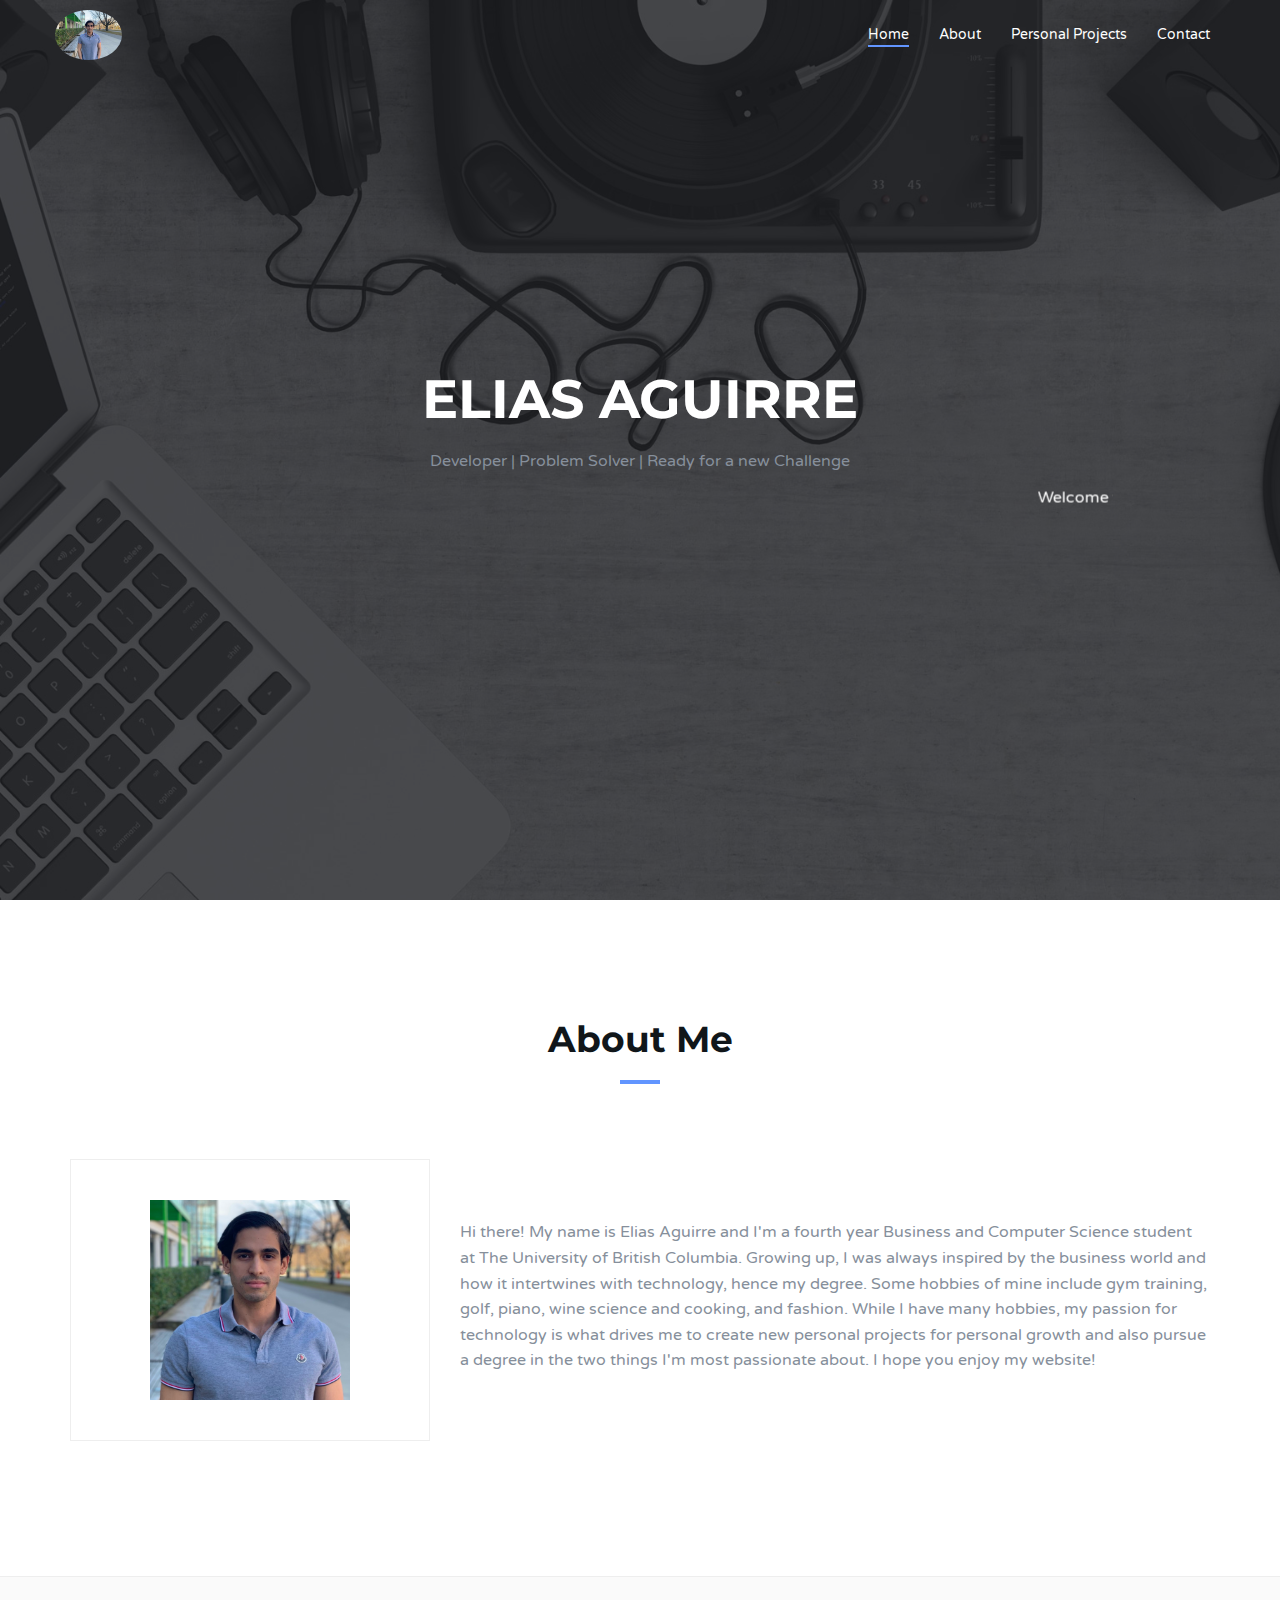
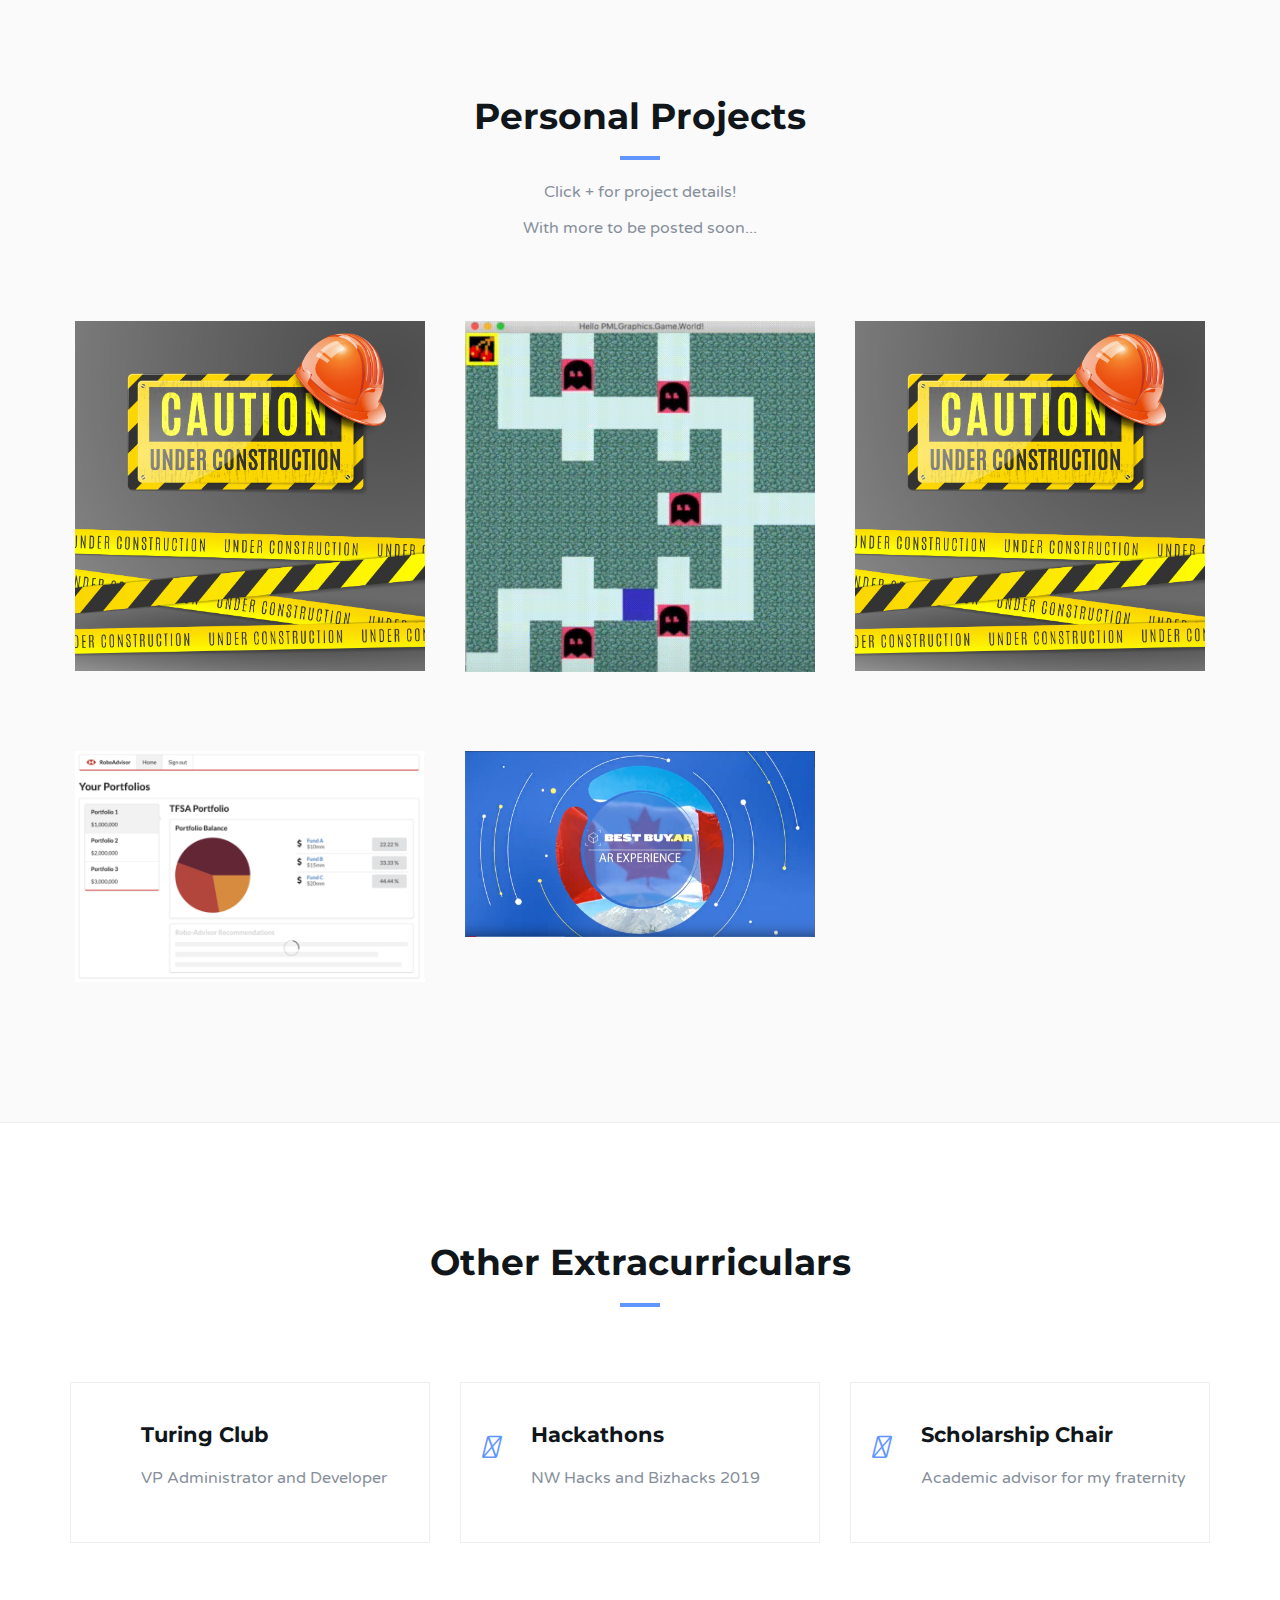
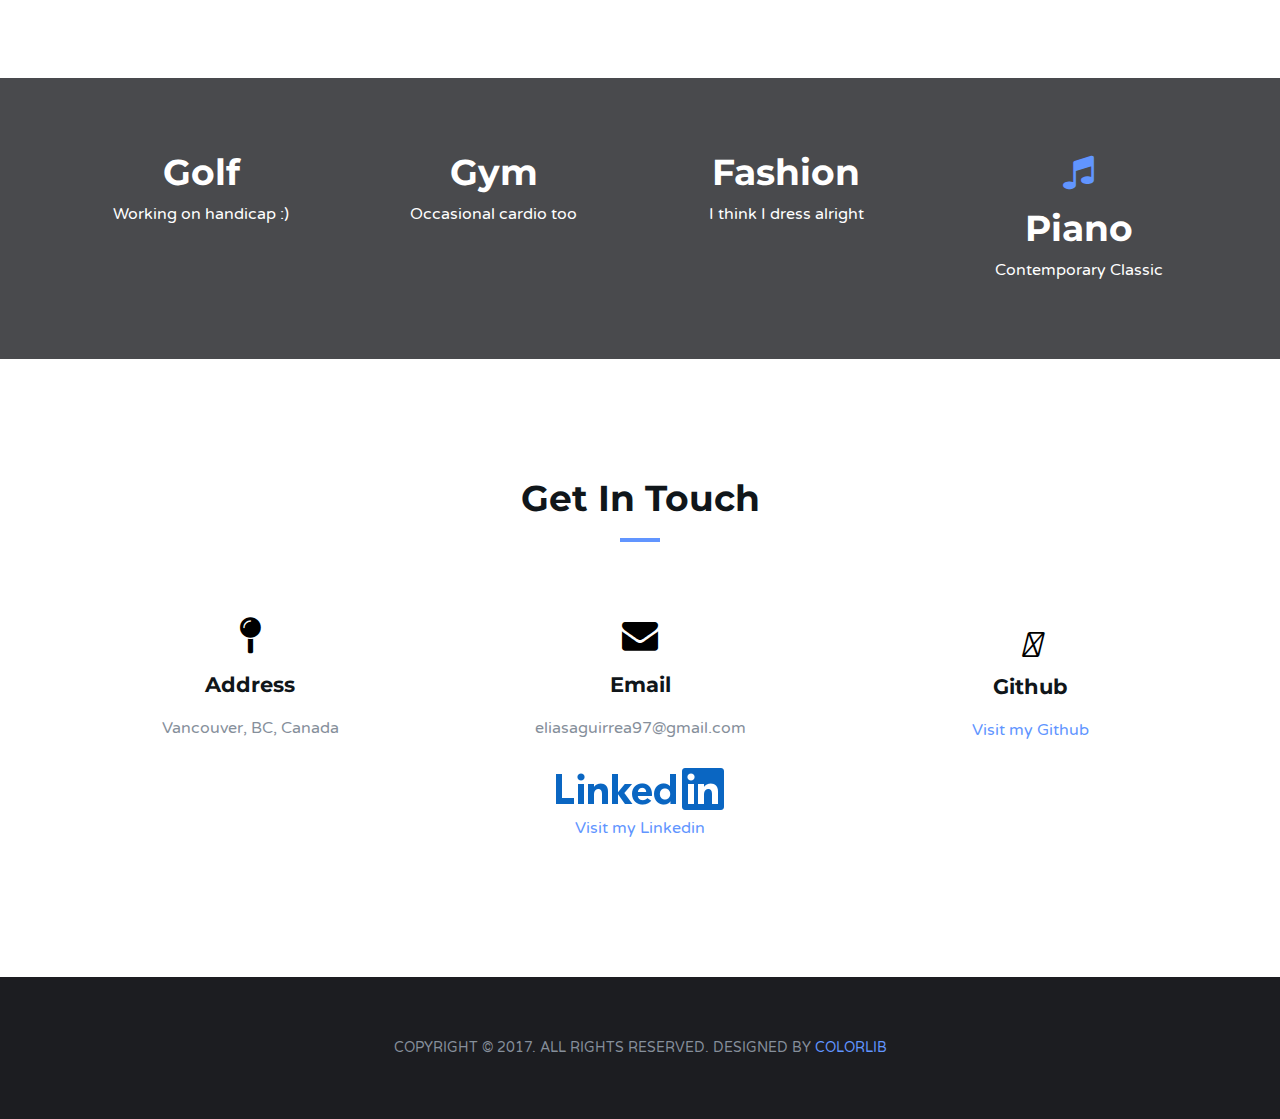
==== commit 256e9f68: "pac3" ====
--- a/index.html
+++ b/index.html
@@ -187,14 +187,14 @@
 				<!-- /Work -->
 
 				<div class="col-md-4 col-xs-6 work">
-					<img class="img-responsive" src="./img/PacMan2.png" alt="">
+					<img class="img-responsive" src="./img/PacMan3.png" alt="">
 					<div class="overlay"></div>
 					<div class="work-content">
 						<span>PacMan DSL (Incoming Update)</span>
 						<h3>My Domain Specific Language</h3>
 						<div class="work-link">
 							<a href=""><i class="fa fa-plus-square"></i></a>
-							<a class="lightbox" href="./img/PacMan2.png"><i class="fa fa-search"></i></a>
+							<a class="lightbox" href="./img/PacMan3.png"><i class="fa fa-search"></i></a>
 						</div>
 					</div>
 				</div>
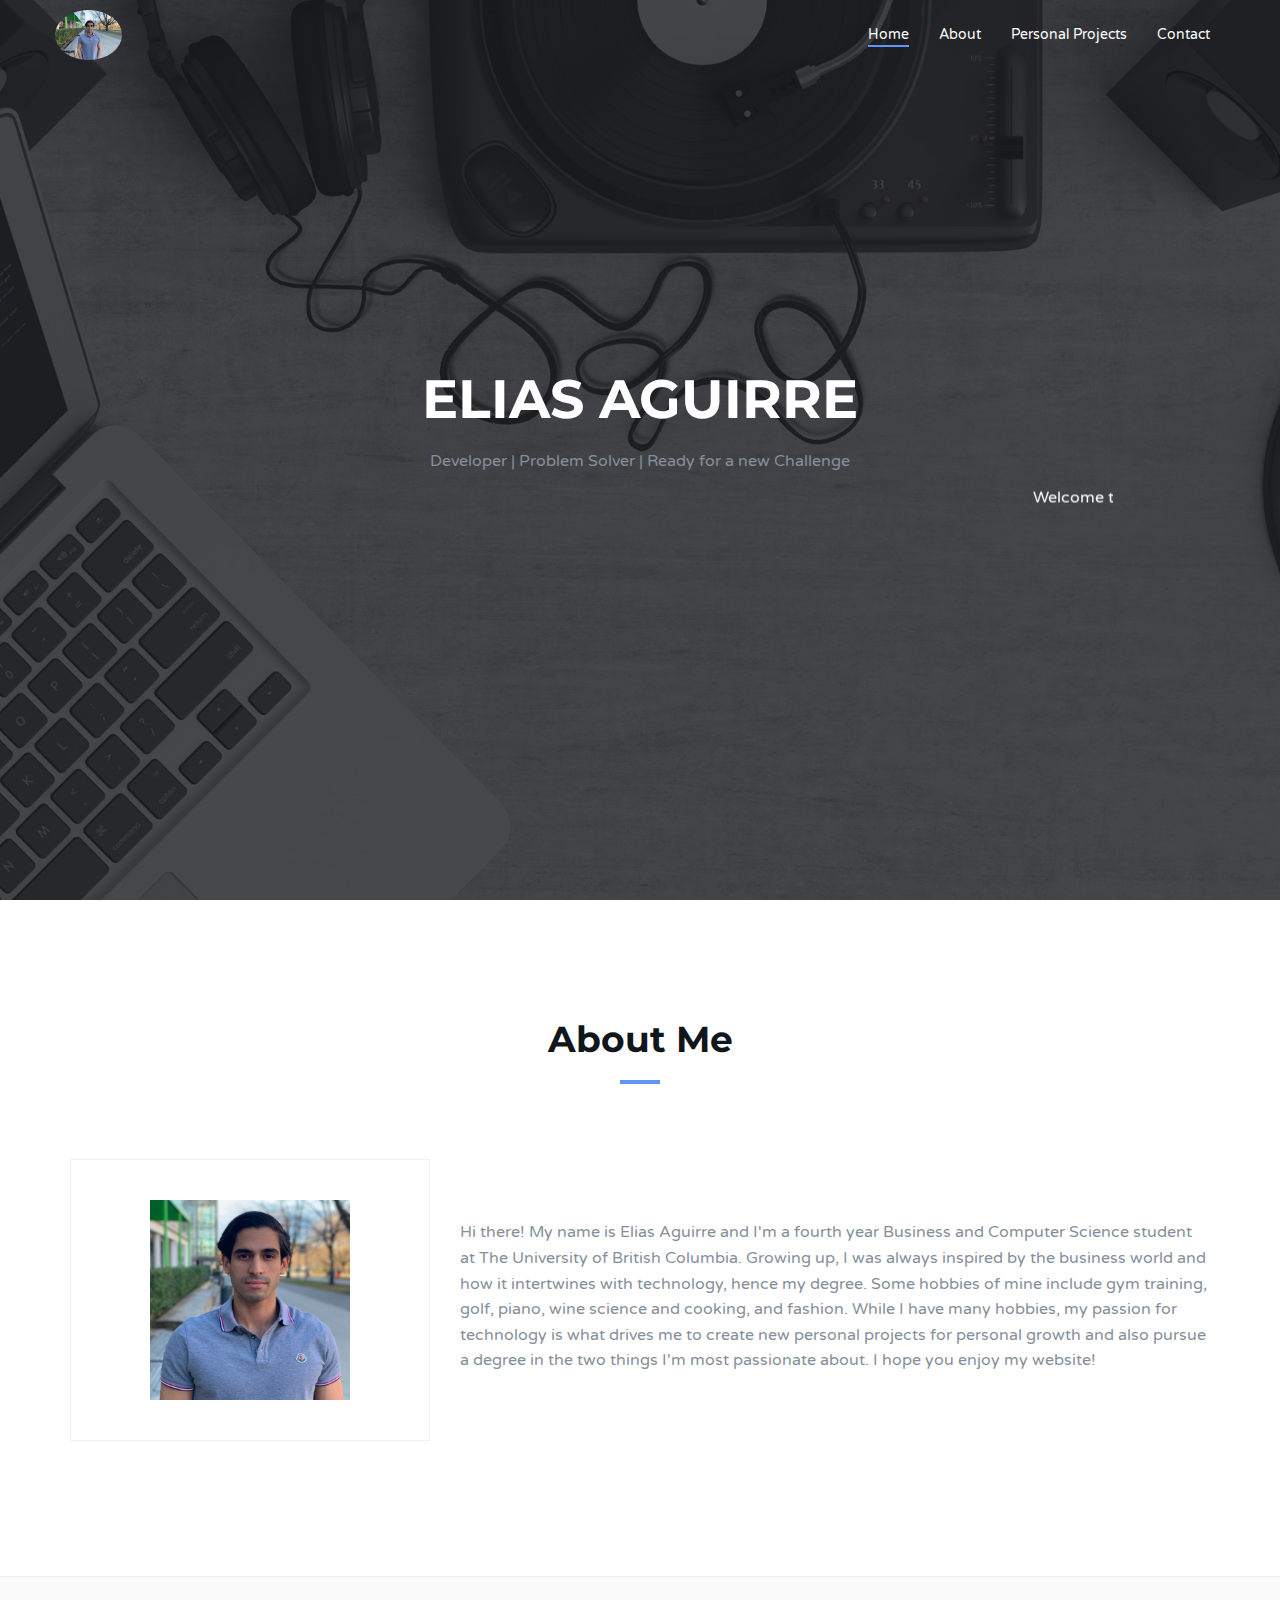
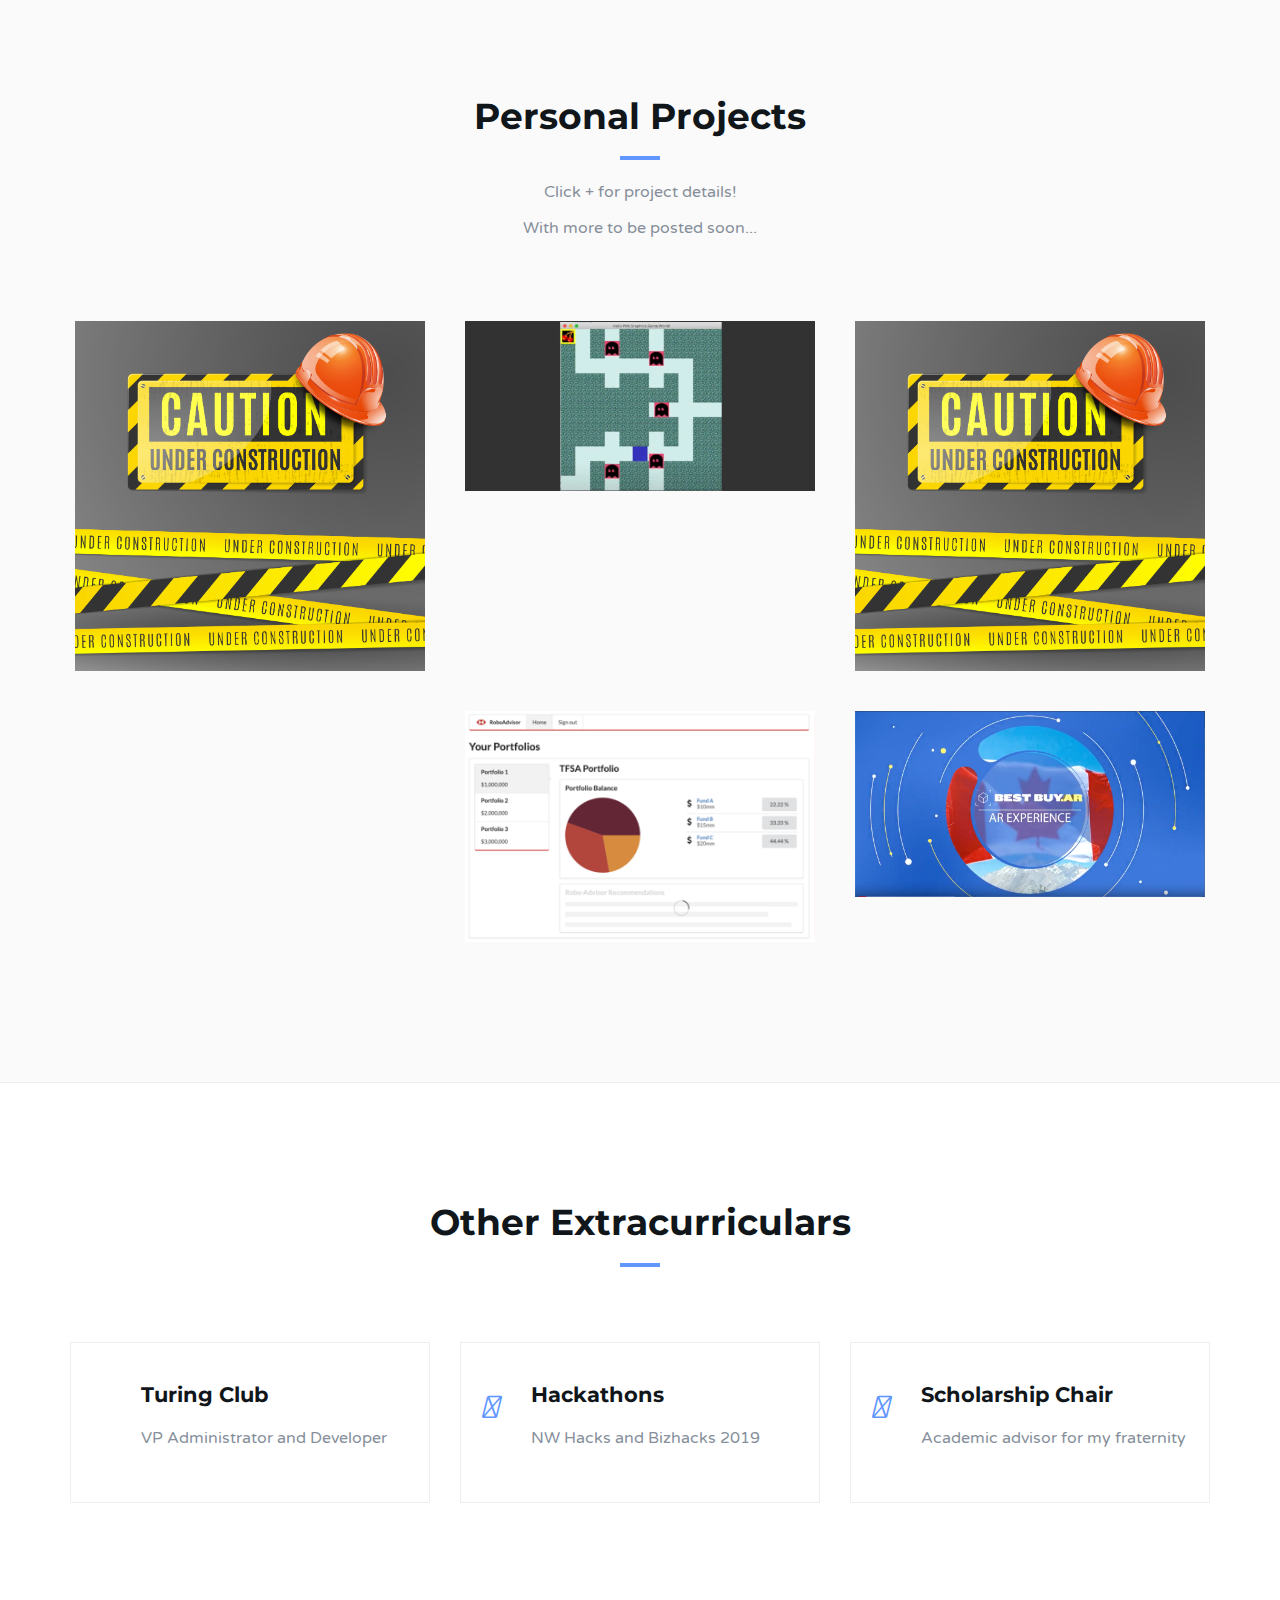
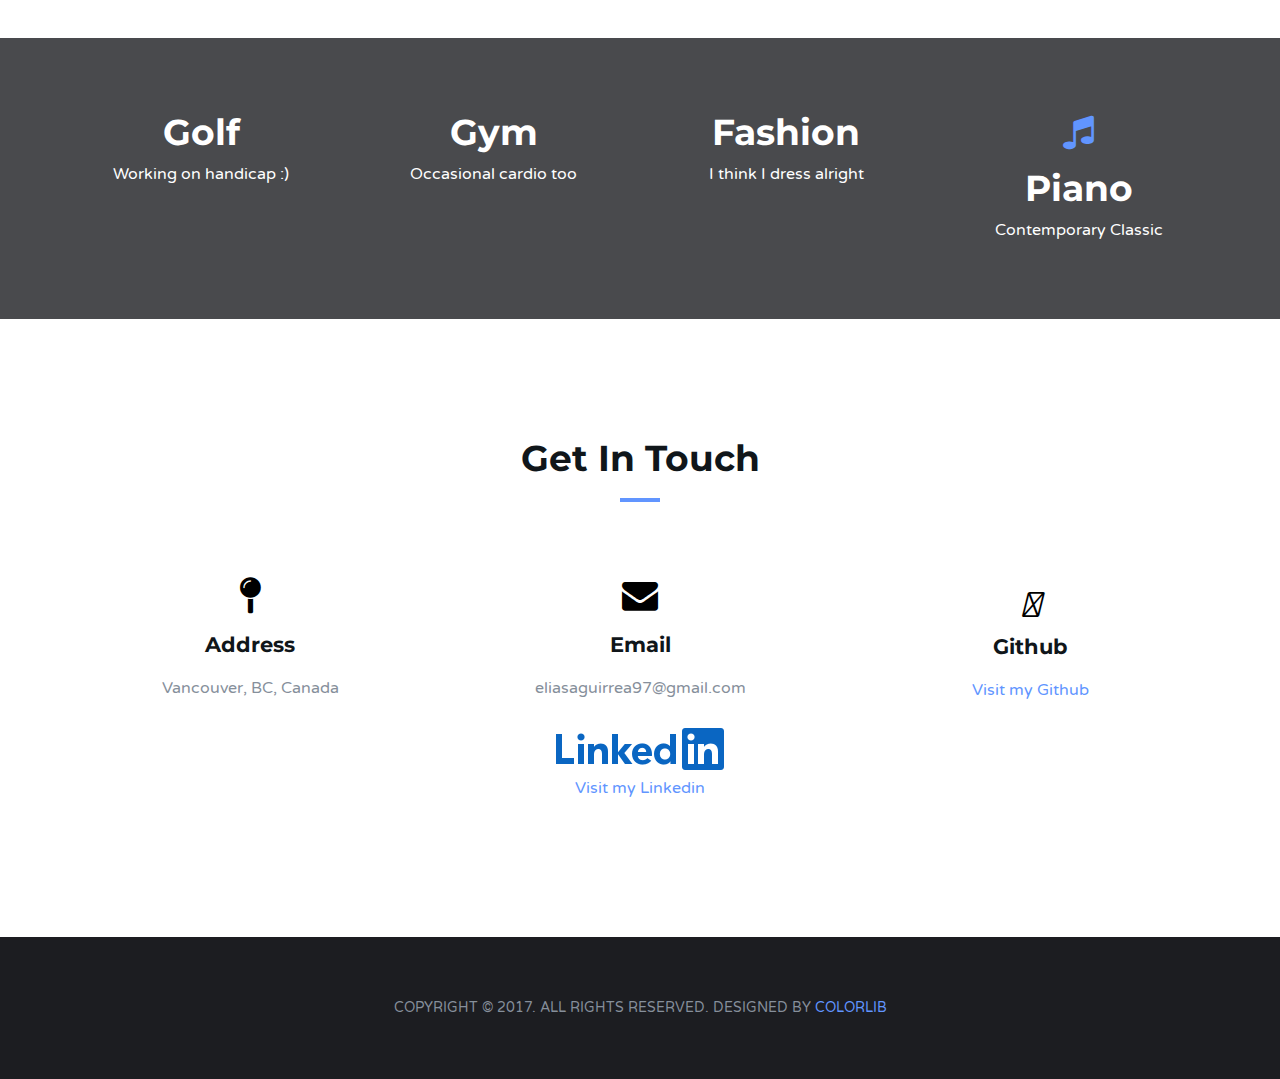
==== commit c46bd69b: "pac4" ====
--- a/index.html
+++ b/index.html
@@ -187,14 +187,14 @@
 				<!-- /Work -->
 
 				<div class="col-md-4 col-xs-6 work">
-					<img class="img-responsive" src="./img/PacMan3.png" alt="">
+					<img class="img-responsive" src="./img/PacMan4.png" alt="">
 					<div class="overlay"></div>
 					<div class="work-content">
 						<span>PacMan DSL (Incoming Update)</span>
 						<h3>My Domain Specific Language</h3>
 						<div class="work-link">
 							<a href=""><i class="fa fa-plus-square"></i></a>
-							<a class="lightbox" href="./img/PacMan3.png"><i class="fa fa-search"></i></a>
+							<a class="lightbox" href="./img/PacMan4.png"><i class="fa fa-search"></i></a>
 						</div>
 					</div>
 				</div>
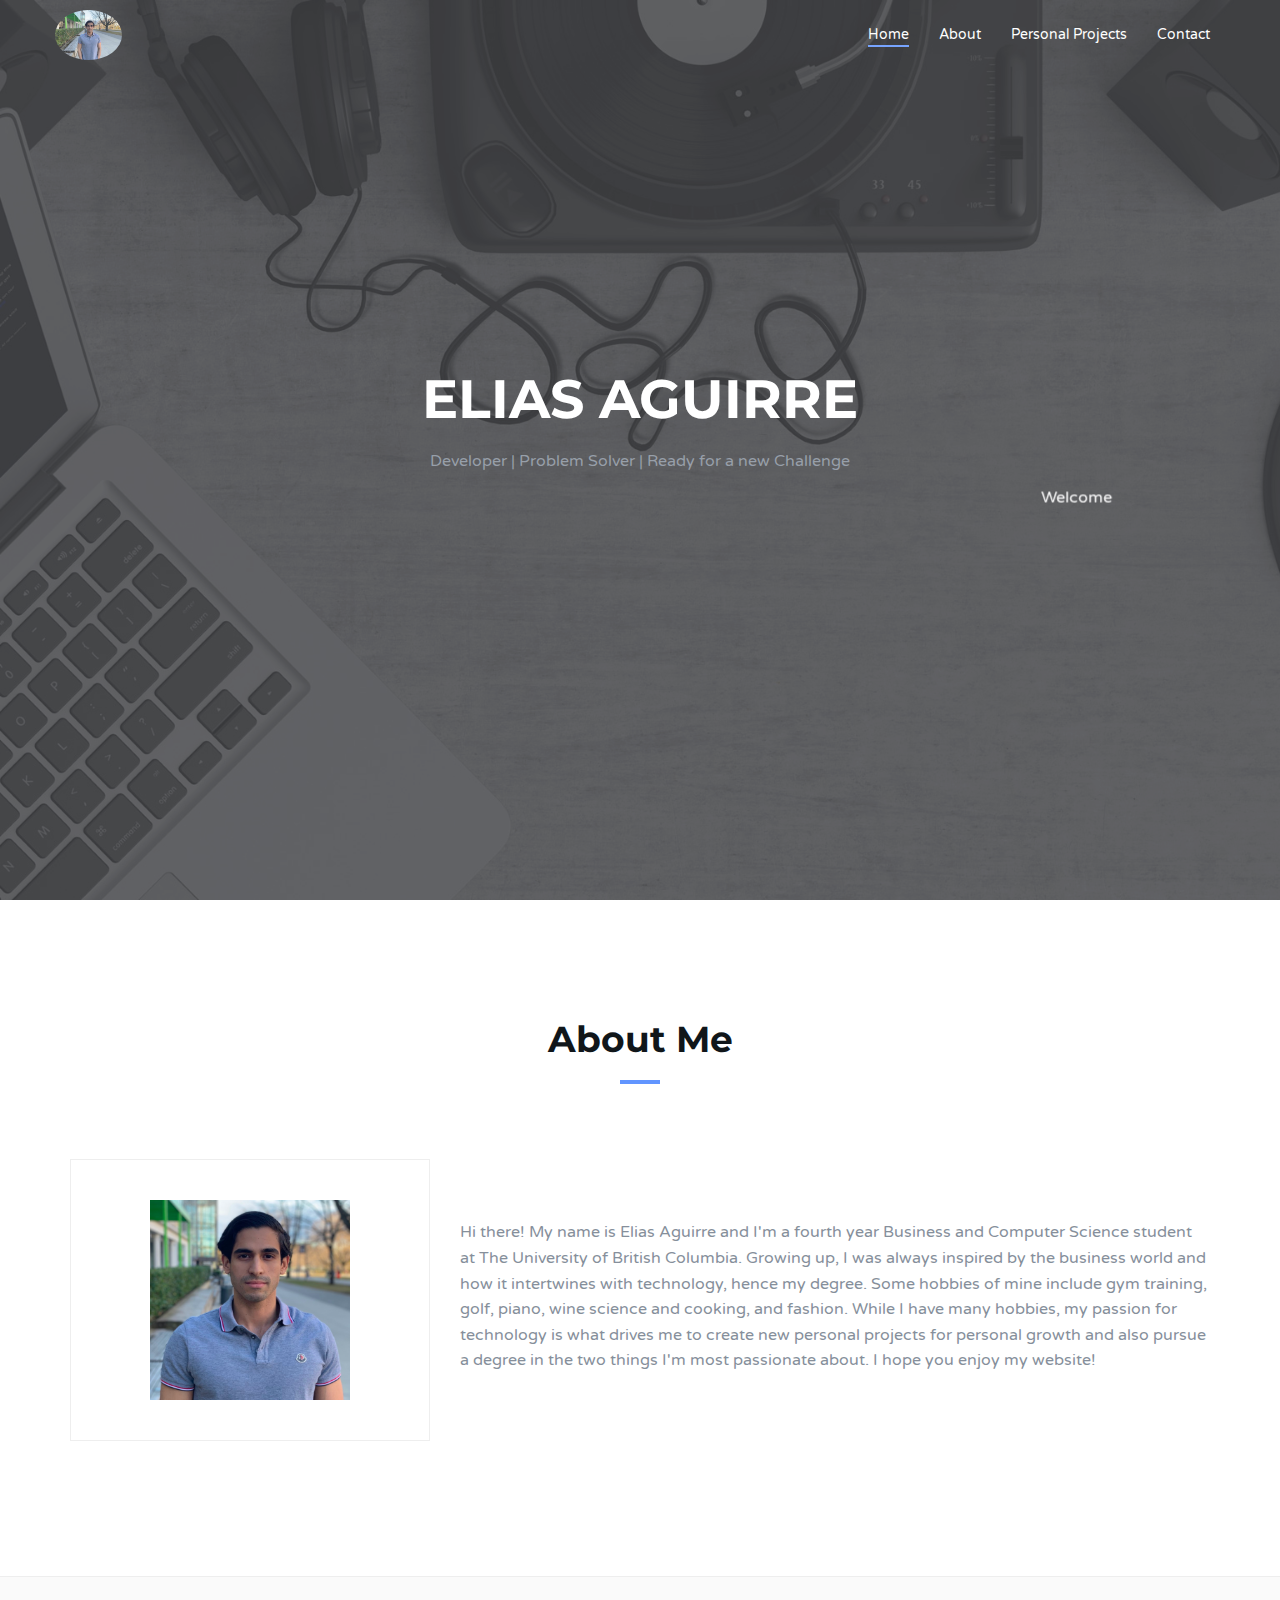
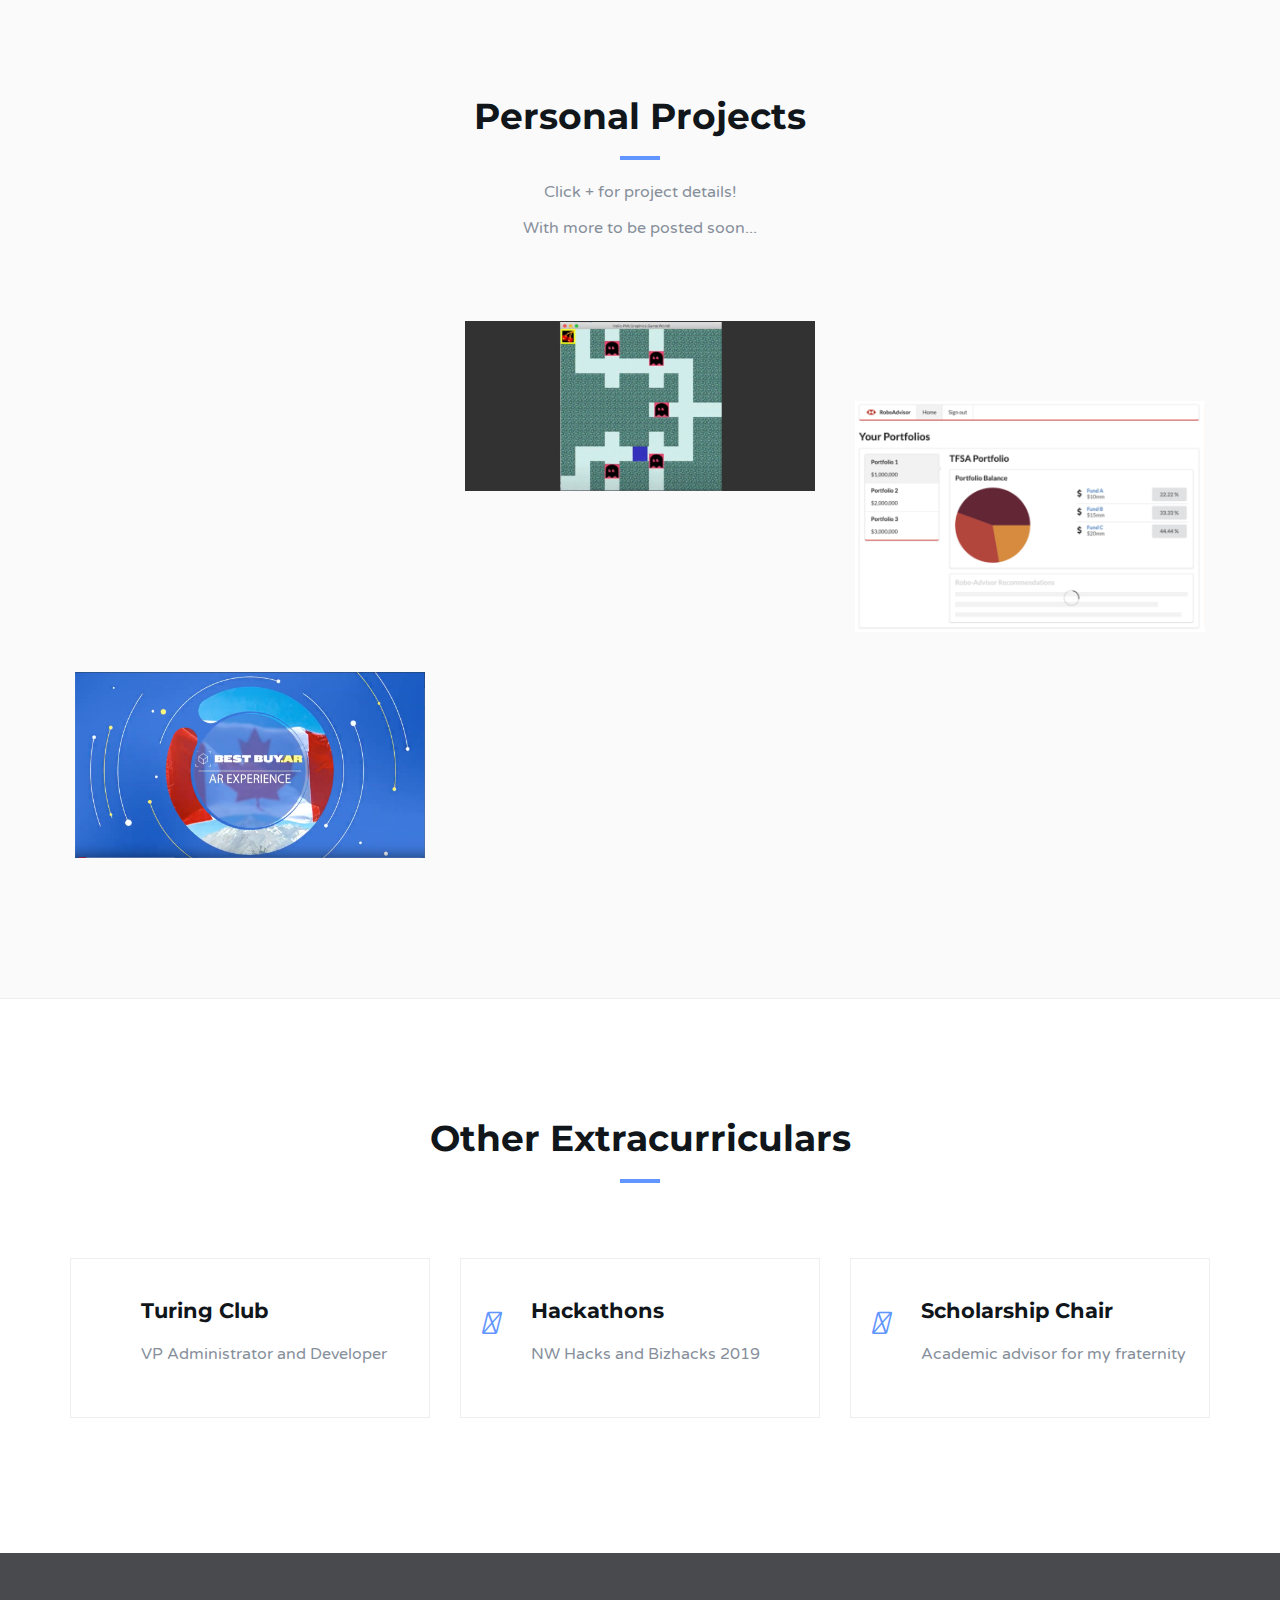
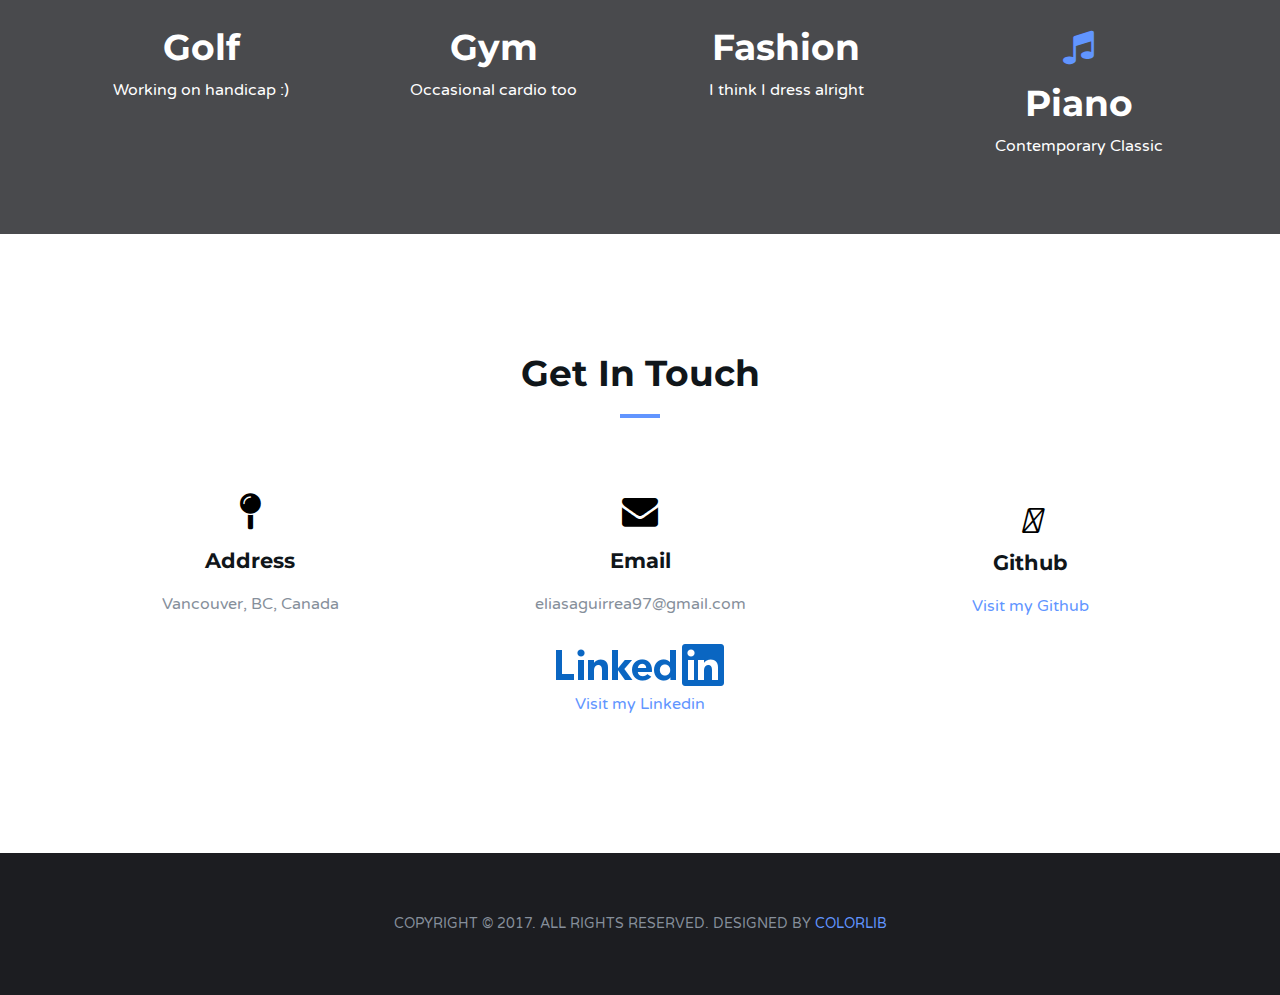
==== commit ab1e353a: "newcaution" ====
--- a/index.html
+++ b/index.html
@@ -172,15 +172,14 @@
 
 				<!-- Work -->
 				<div class="col-md-4 col-xs-6 work">
-					<img class="img-responsive" src="./img/underconstruction.jpg" alt="">
+					<img class="img-responsive" src="./img/cautionSign.jpg" alt="">
 					<div class="overlay"></div>
 					<div class="work-content">
 						<span>Quantitative Trading Portfolio (In progress)</span>
 						<h3>Giving Quantopian a shot</h3>
 						<div class="work-link">
 							<a href=""><i class="fa fa-plus-square"></i></a>
-							<a class="lightbox" href="./img/underconstruction.jpg"><i class="fa fa-search"></i></a>
-							<a href='https://www.freepik.com/vectors/texture'>Texture vector created by macrovector - www.freepik.com</a>
+							<a class="lightbox" href="./img/cautionSign.jpg"><i class="fa fa-search"></i></a>
 						</div>
 					</div>
 				</div>
@@ -201,14 +200,14 @@
 				<!-- /Work -->
 
 				<div class="col-md-4 col-xs-6 work">
-					<img class="img-responsive" src="./img/underconstruction.jpg" alt="">
+					<img class="img-responsive" src="./img/cautionSign.jpg" alt="">
 					<div class="overlay"></div>
 					<div class="work-content">
 						<span>Data Strcture Analyzer (Incoming Update)</span>
 						<h3>Instrumentation and Runtime Analysis</h3>
 						<div class="work-link">
 							<a href=""><i class="fa fa-plus-square"></i></a>
-							<a class="lightbox" href="./img/underconstruction.jpg"><i class="fa fa-search"></i></a>
+							<a class="lightbox" href="./img/cautionSign.jpg"><i class="fa fa-search"></i></a>
 						</div>
 					</div>
 				</div>
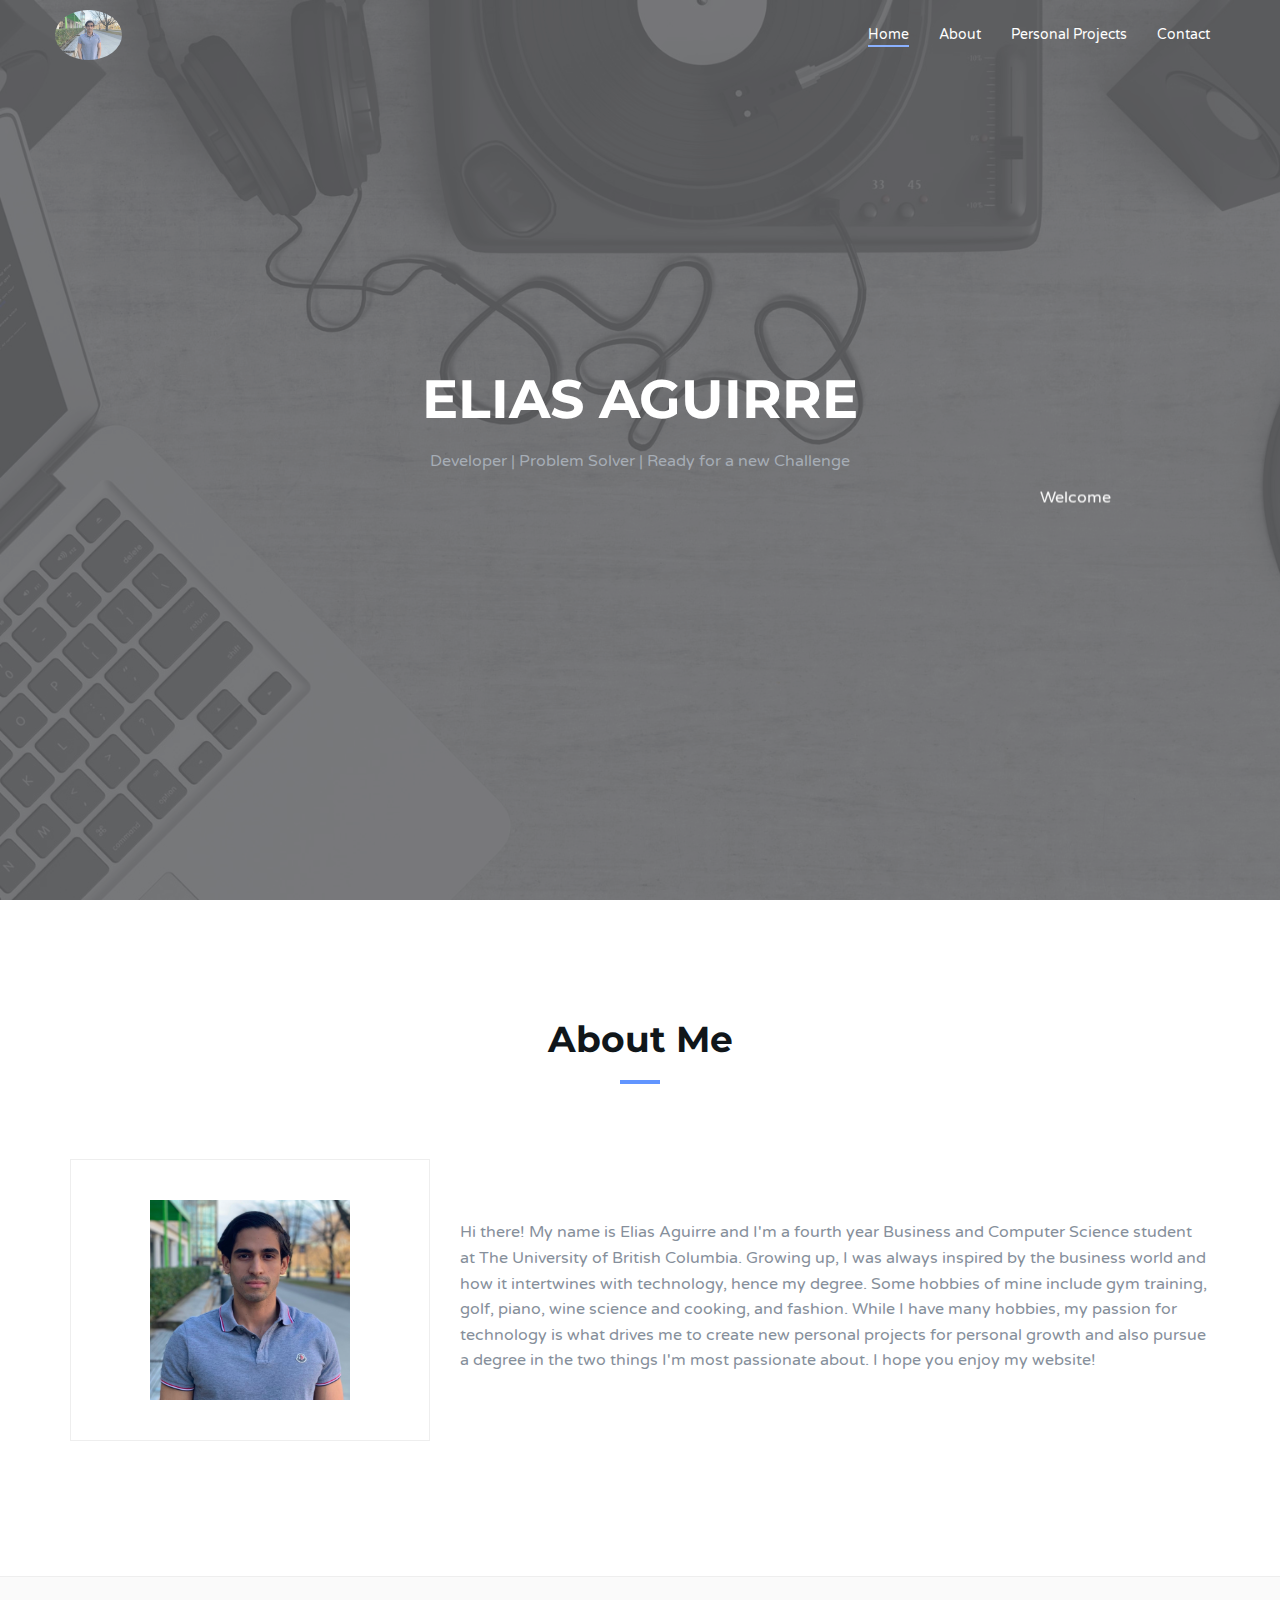
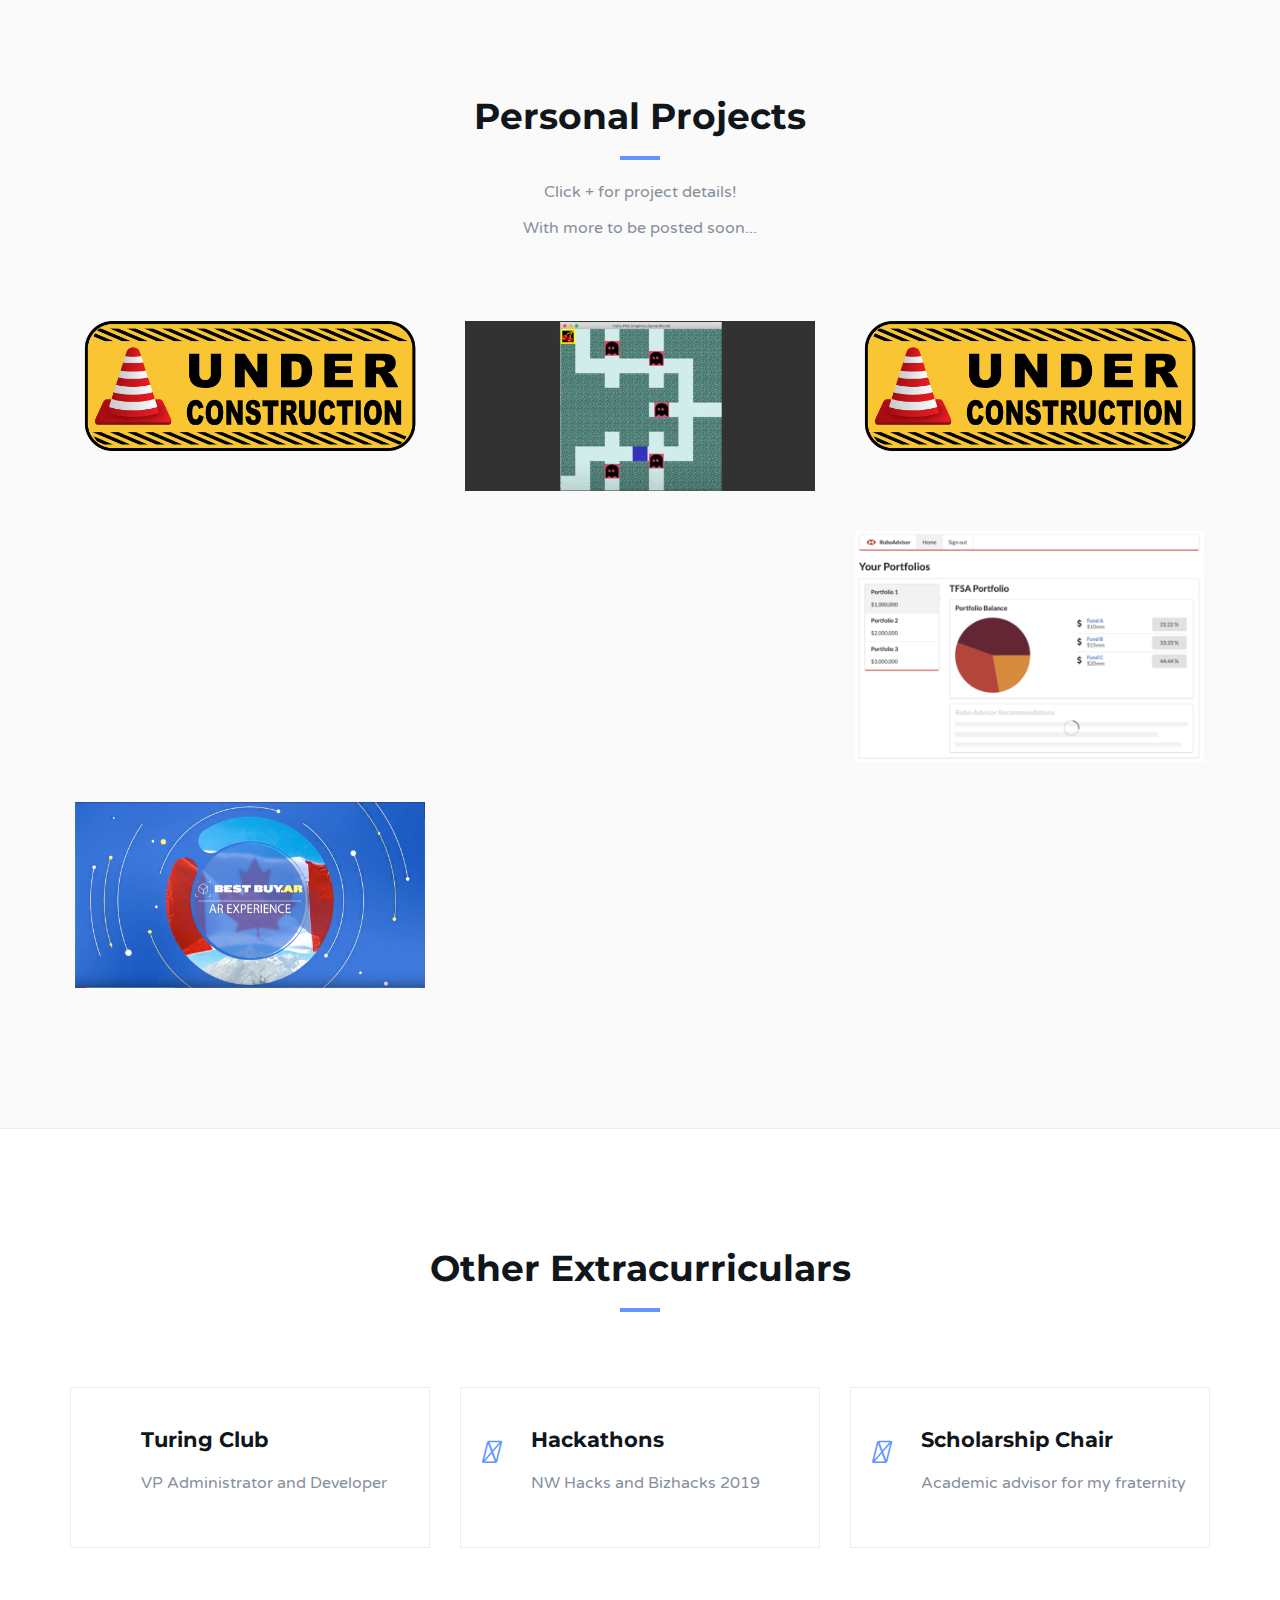
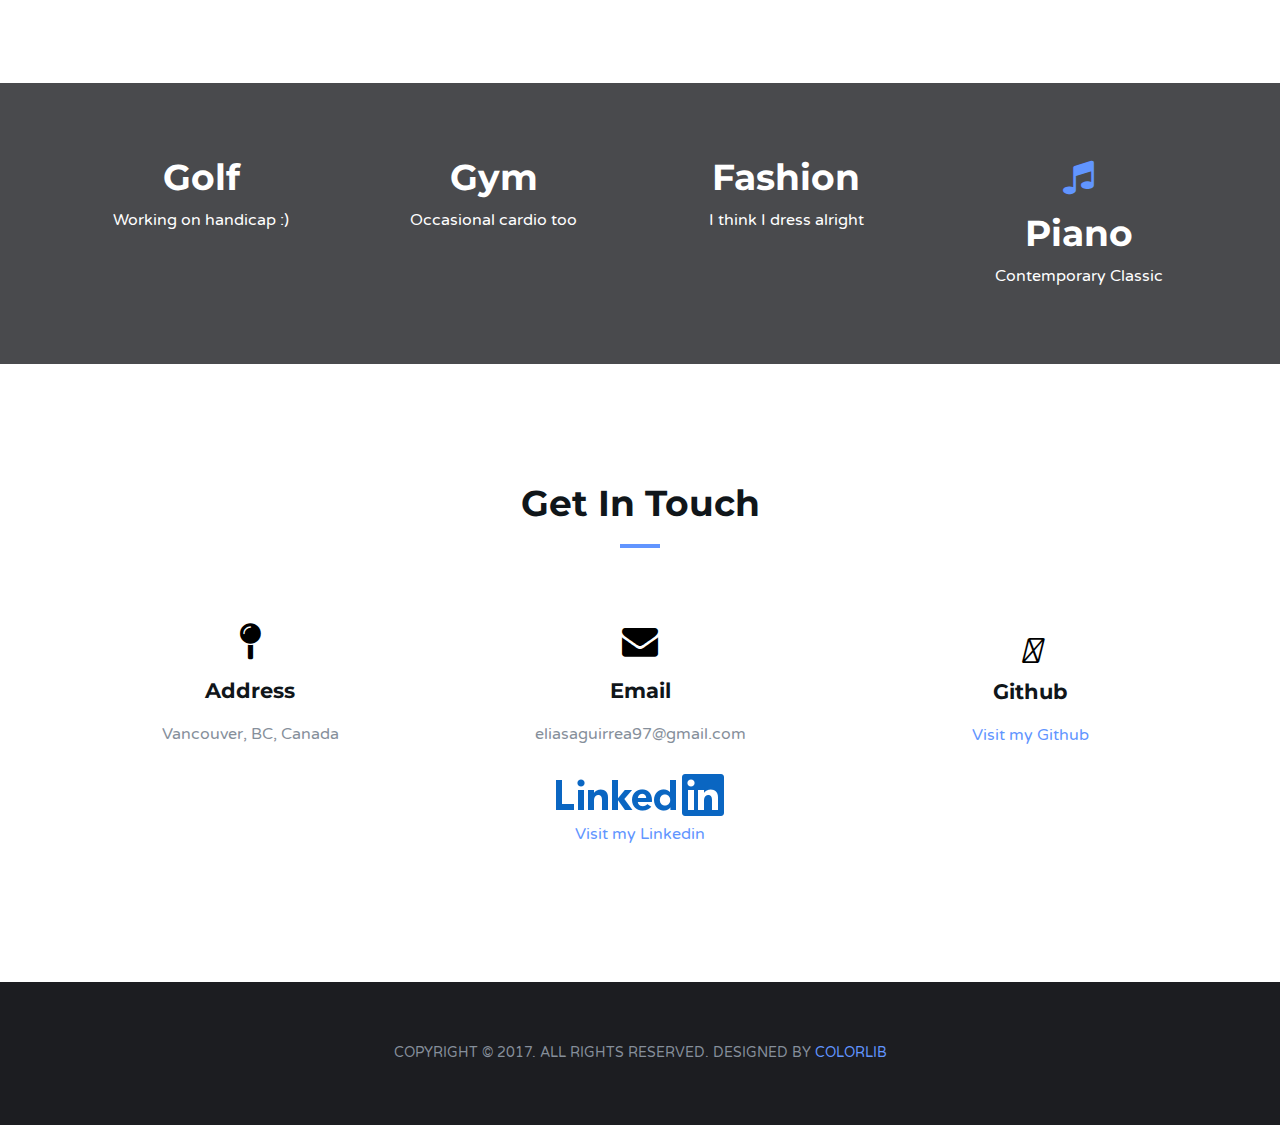
==== commit e00ec318: "fixtype" ====
--- a/index.html
+++ b/index.html
@@ -172,14 +172,14 @@
 
 				<!-- Work -->
 				<div class="col-md-4 col-xs-6 work">
-					<img class="img-responsive" src="./img/cautionSign.jpg" alt="">
+					<img class="img-responsive" src="./img/cautionSign.png" alt="">
 					<div class="overlay"></div>
 					<div class="work-content">
 						<span>Quantitative Trading Portfolio (In progress)</span>
 						<h3>Giving Quantopian a shot</h3>
 						<div class="work-link">
 							<a href=""><i class="fa fa-plus-square"></i></a>
-							<a class="lightbox" href="./img/cautionSign.jpg"><i class="fa fa-search"></i></a>
+							<a class="lightbox" href="./img/cautionSign.png"><i class="fa fa-search"></i></a>
 						</div>
 					</div>
 				</div>
@@ -200,14 +200,14 @@
 				<!-- /Work -->
 
 				<div class="col-md-4 col-xs-6 work">
-					<img class="img-responsive" src="./img/cautionSign.jpg" alt="">
+					<img class="img-responsive" src="./img/cautionSign.png" alt="">
 					<div class="overlay"></div>
 					<div class="work-content">
 						<span>Data Strcture Analyzer (Incoming Update)</span>
 						<h3>Instrumentation and Runtime Analysis</h3>
 						<div class="work-link">
 							<a href=""><i class="fa fa-plus-square"></i></a>
-							<a class="lightbox" href="./img/cautionSign.jpg"><i class="fa fa-search"></i></a>
+							<a class="lightbox" href="./img/cautionSign.png"><i class="fa fa-search"></i></a>
 						</div>
 					</div>
 				</div>
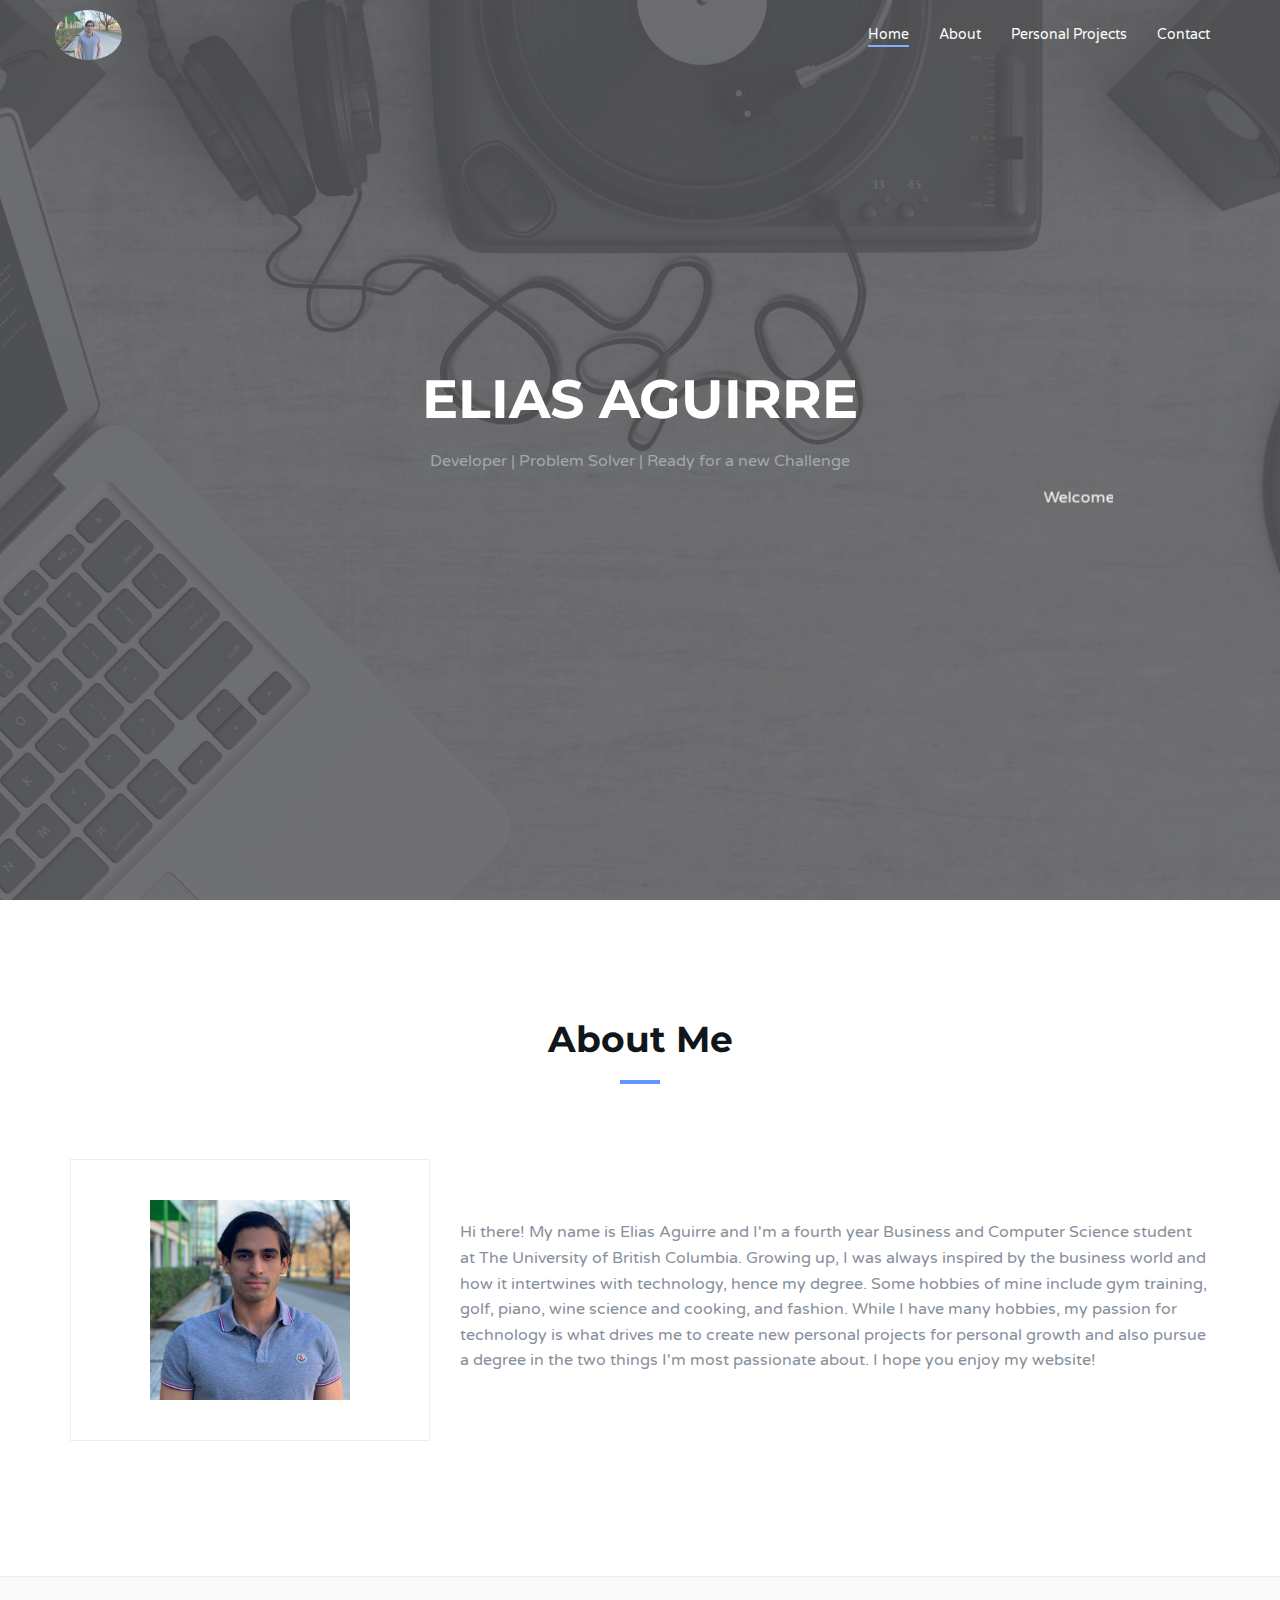
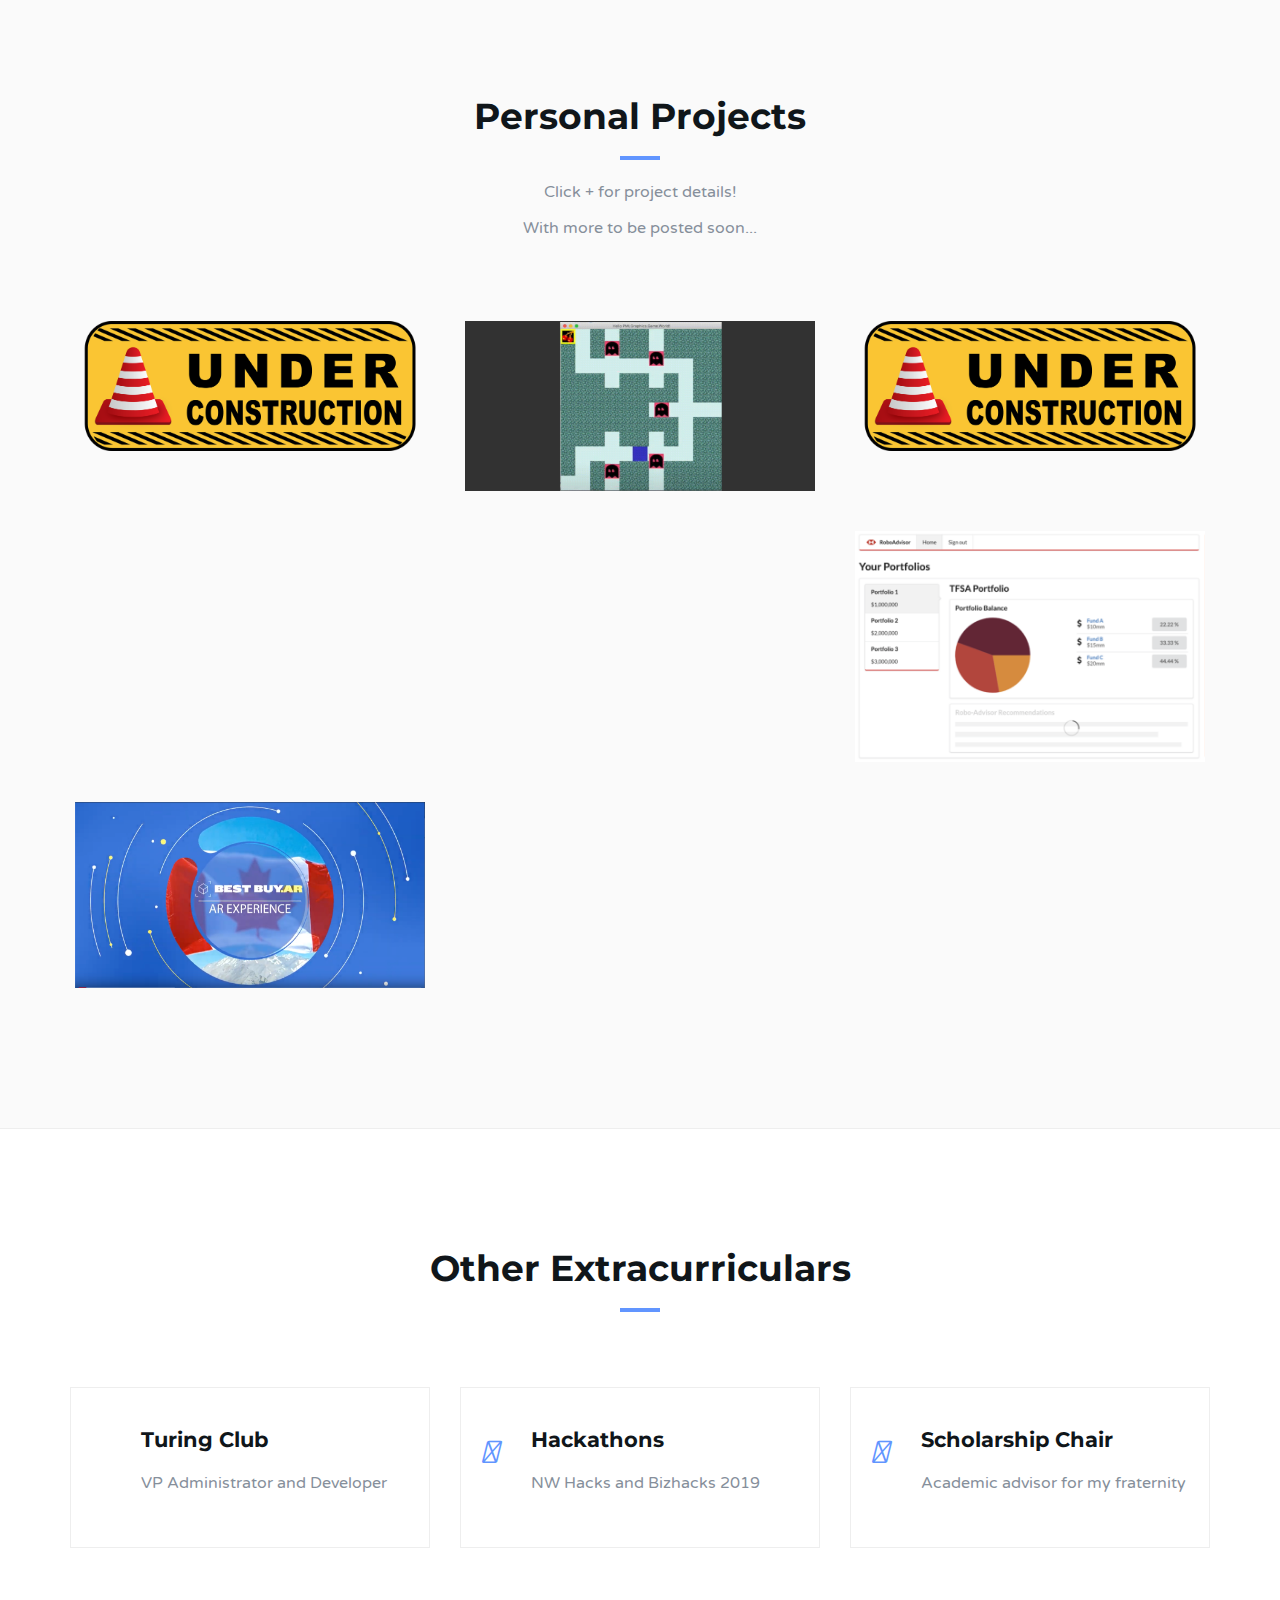
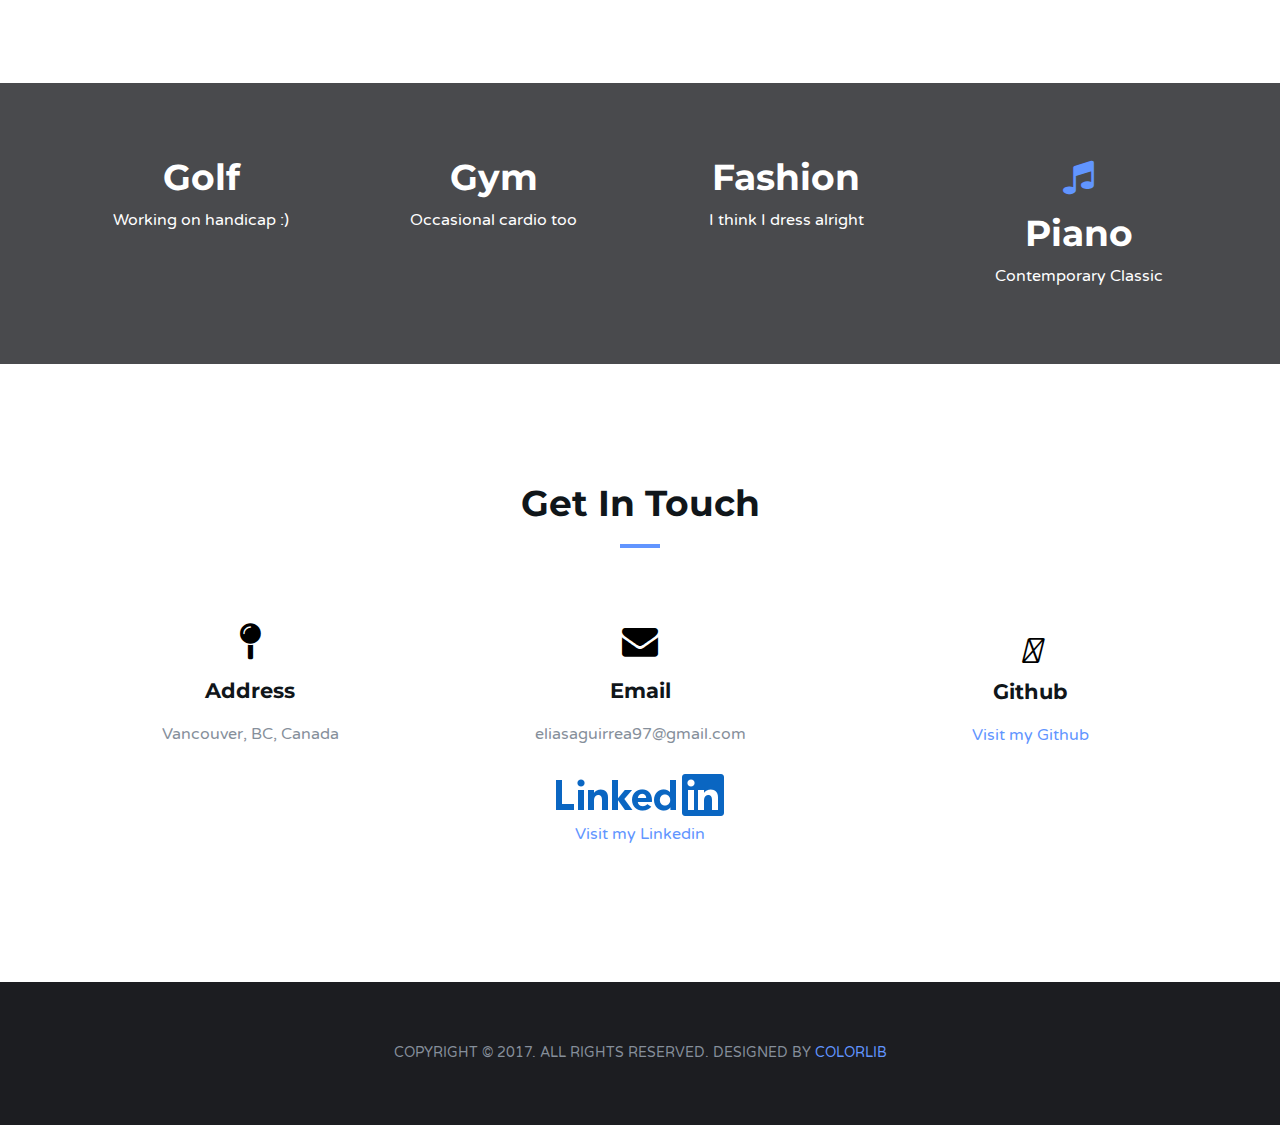
==== commit 81bc82f3: "cs2" ====
--- a/index.html
+++ b/index.html
@@ -172,14 +172,14 @@
 
 				<!-- Work -->
 				<div class="col-md-4 col-xs-6 work">
-					<img class="img-responsive" src="./img/cautionSign.png" alt="">
+					<img class="img-responsive" src="./img/cautionSign2.png" alt="">
 					<div class="overlay"></div>
 					<div class="work-content">
 						<span>Quantitative Trading Portfolio (In progress)</span>
 						<h3>Giving Quantopian a shot</h3>
 						<div class="work-link">
 							<a href=""><i class="fa fa-plus-square"></i></a>
-							<a class="lightbox" href="./img/cautionSign.png"><i class="fa fa-search"></i></a>
+							<a class="lightbox" href="./img/cautionSign2.png"><i class="fa fa-search"></i></a>
 						</div>
 					</div>
 				</div>
@@ -200,14 +200,14 @@
 				<!-- /Work -->
 
 				<div class="col-md-4 col-xs-6 work">
-					<img class="img-responsive" src="./img/cautionSign.png" alt="">
+					<img class="img-responsive" src="./img/cautionSign2.png" alt="">
 					<div class="overlay"></div>
 					<div class="work-content">
 						<span>Data Strcture Analyzer (Incoming Update)</span>
 						<h3>Instrumentation and Runtime Analysis</h3>
 						<div class="work-link">
 							<a href=""><i class="fa fa-plus-square"></i></a>
-							<a class="lightbox" href="./img/cautionSign.png"><i class="fa fa-search"></i></a>
+							<a class="lightbox" href="./img/cautionSign2.png"><i class="fa fa-search"></i></a>
 						</div>
 					</div>
 				</div>
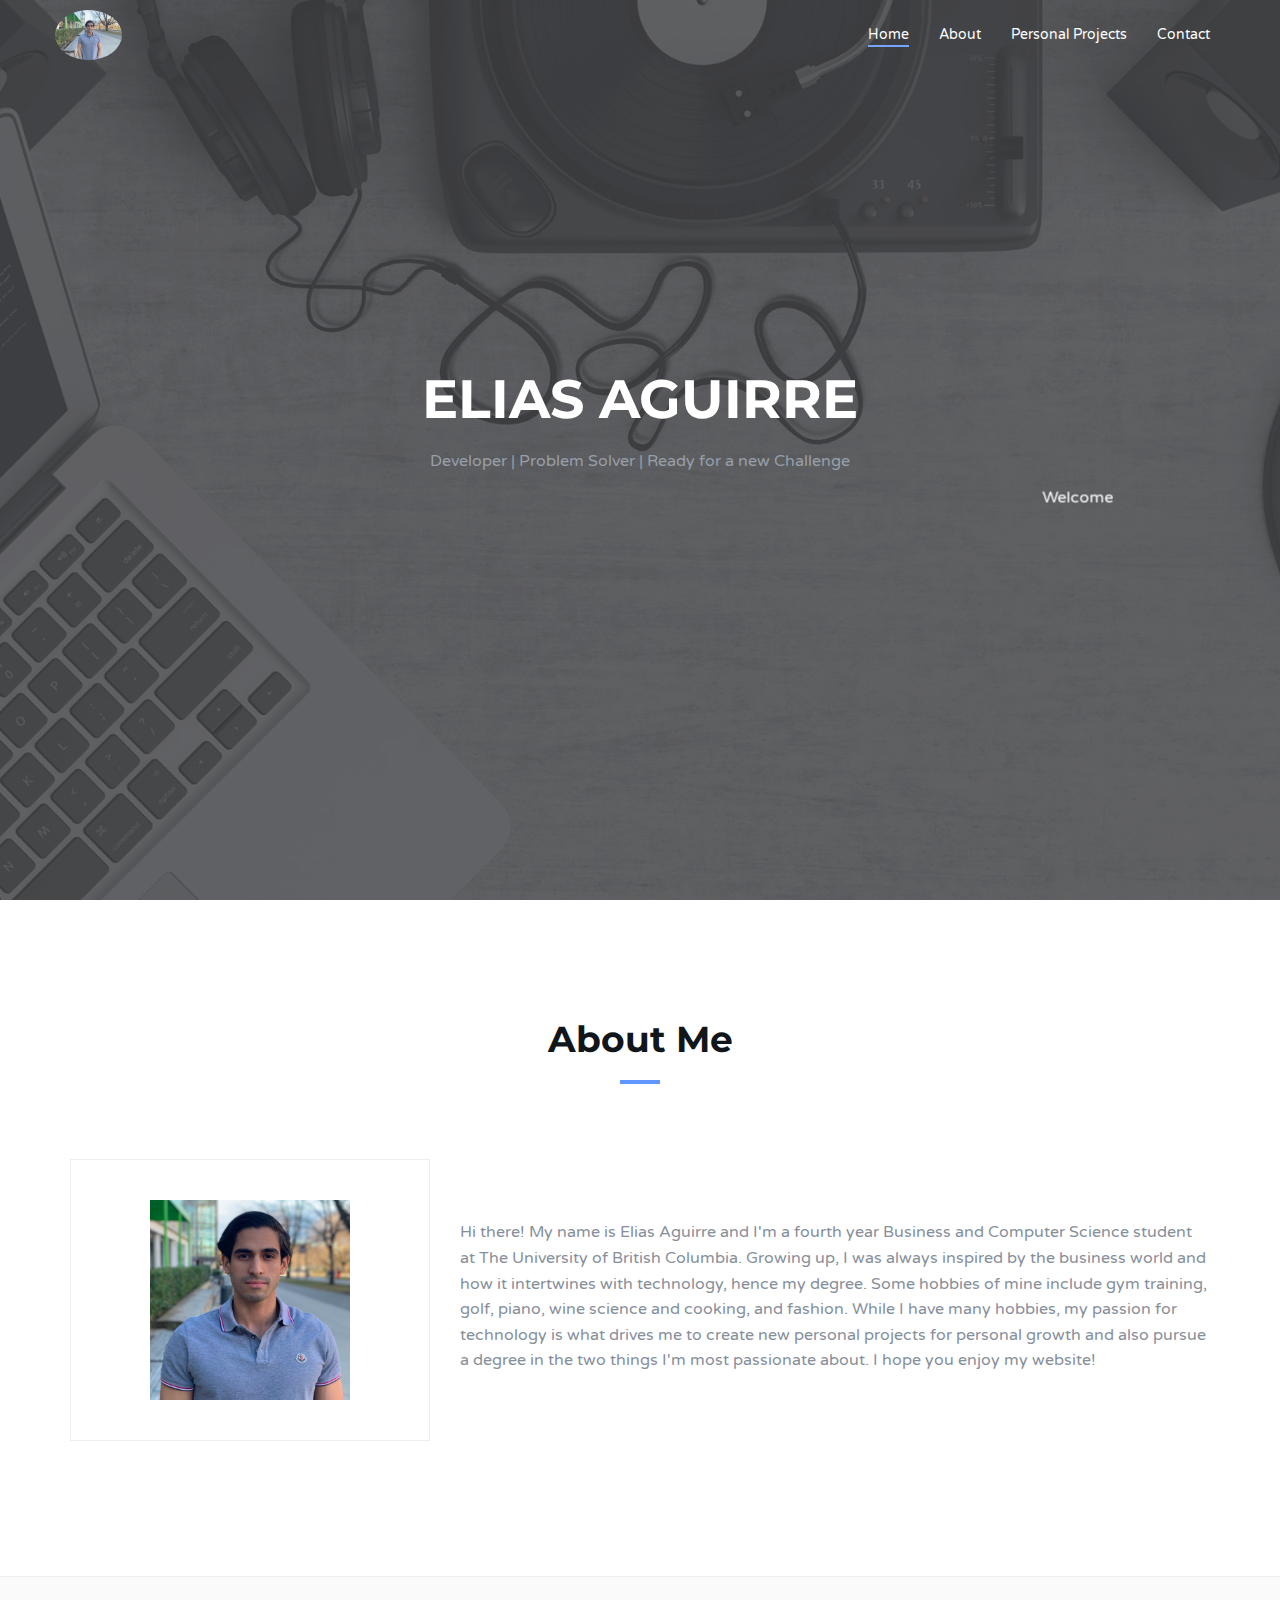
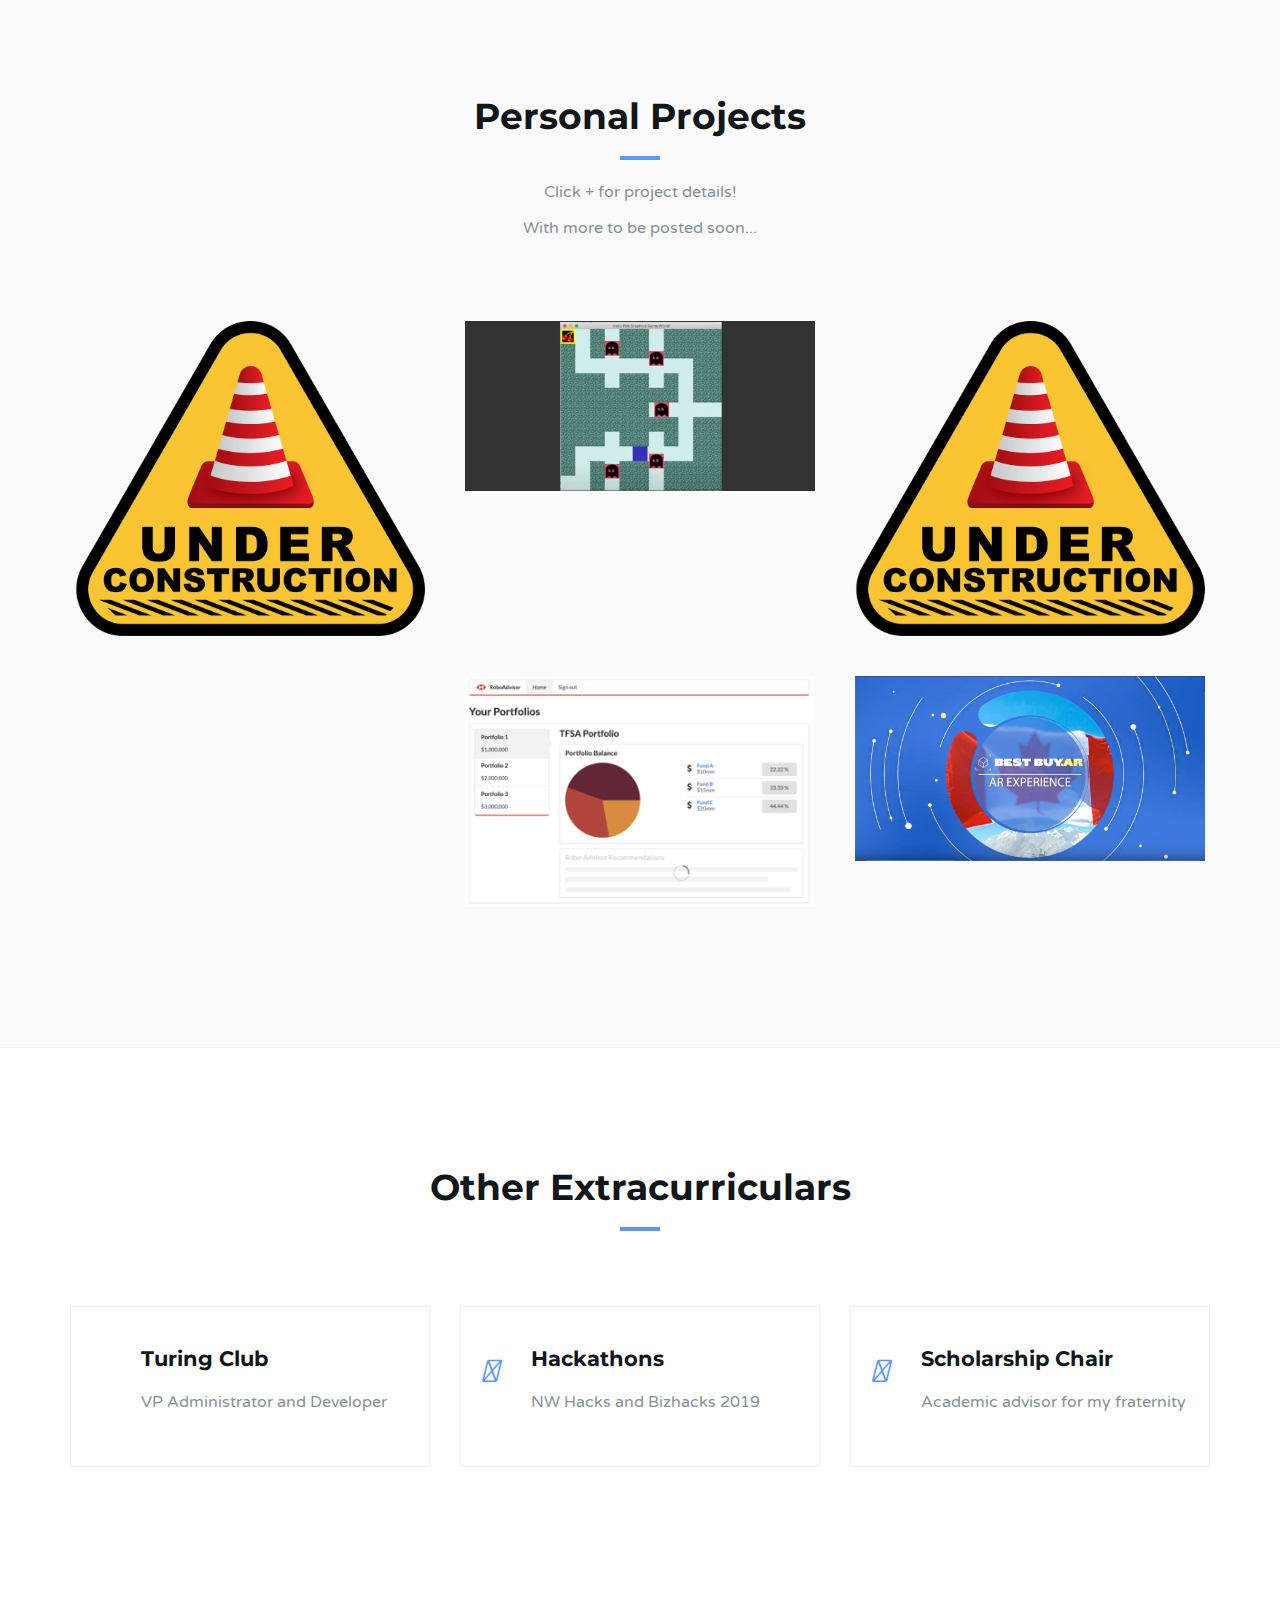
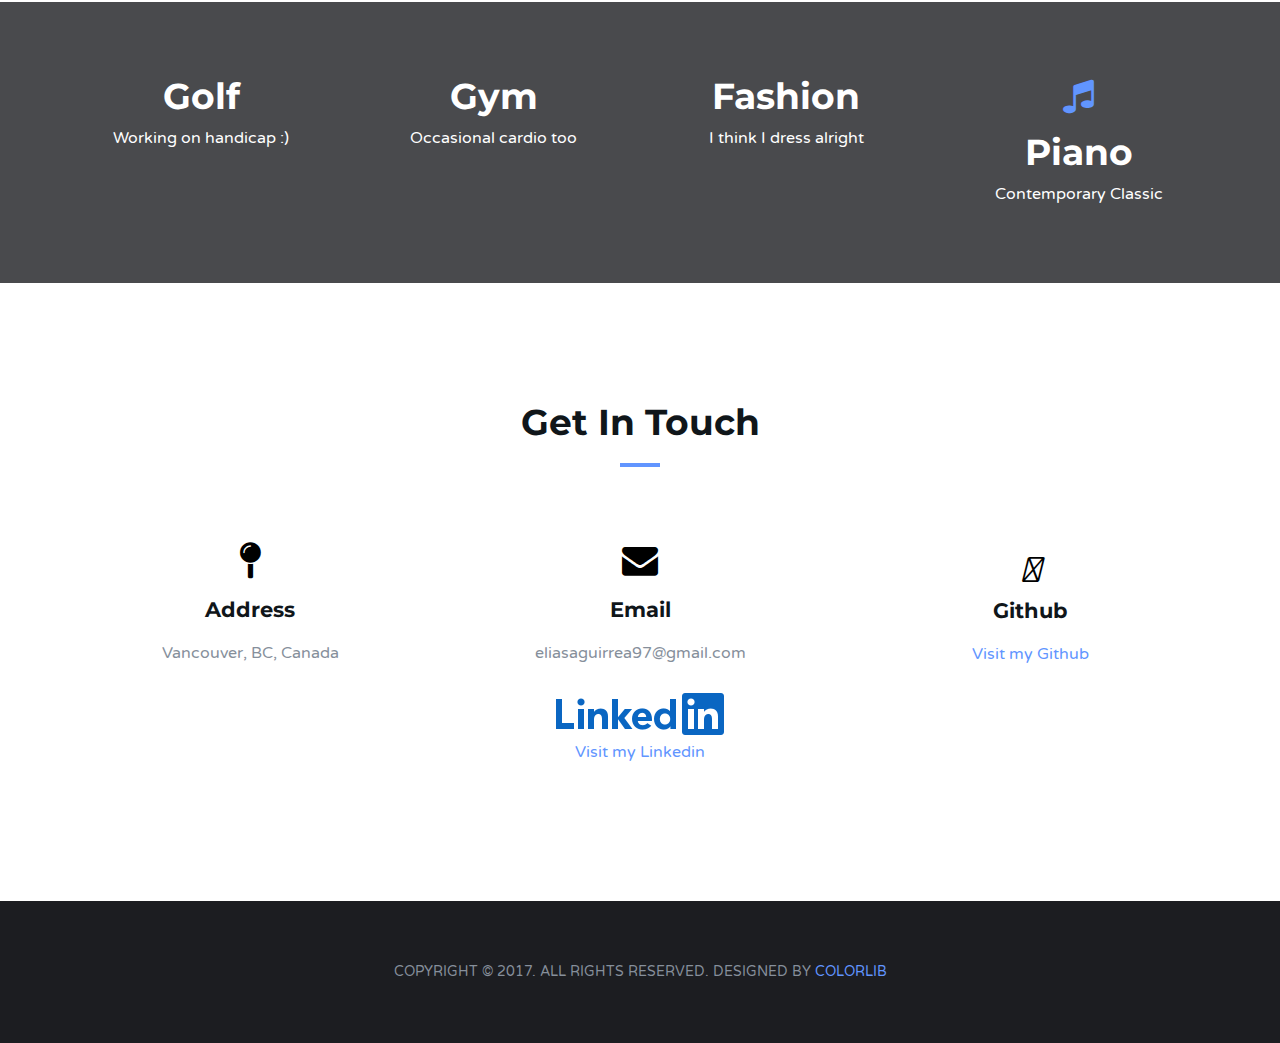
==== commit 5541dddb: "uc" ====
--- a/index.html
+++ b/index.html
@@ -172,14 +172,14 @@
 
 				<!-- Work -->
 				<div class="col-md-4 col-xs-6 work">
-					<img class="img-responsive" src="./img/cautionSign2.png" alt="">
+					<img class="img-responsive" src="./img/uc.png" alt="">
 					<div class="overlay"></div>
 					<div class="work-content">
 						<span>Quantitative Trading Portfolio (In progress)</span>
 						<h3>Giving Quantopian a shot</h3>
 						<div class="work-link">
 							<a href=""><i class="fa fa-plus-square"></i></a>
-							<a class="lightbox" href="./img/cautionSign2.png"><i class="fa fa-search"></i></a>
+							<a class="lightbox" href="./img/uc.png"><i class="fa fa-search"></i></a>
 						</div>
 					</div>
 				</div>
@@ -200,14 +200,14 @@
 				<!-- /Work -->
 
 				<div class="col-md-4 col-xs-6 work">
-					<img class="img-responsive" src="./img/cautionSign2.png" alt="">
+					<img class="img-responsive" src="./img/uc.png" alt="">
 					<div class="overlay"></div>
 					<div class="work-content">
 						<span>Data Strcture Analyzer (Incoming Update)</span>
 						<h3>Instrumentation and Runtime Analysis</h3>
 						<div class="work-link">
 							<a href=""><i class="fa fa-plus-square"></i></a>
-							<a class="lightbox" href="./img/cautionSign2.png"><i class="fa fa-search"></i></a>
+							<a class="lightbox" href="./img/uc.png"><i class="fa fa-search"></i></a>
 						</div>
 					</div>
 				</div>
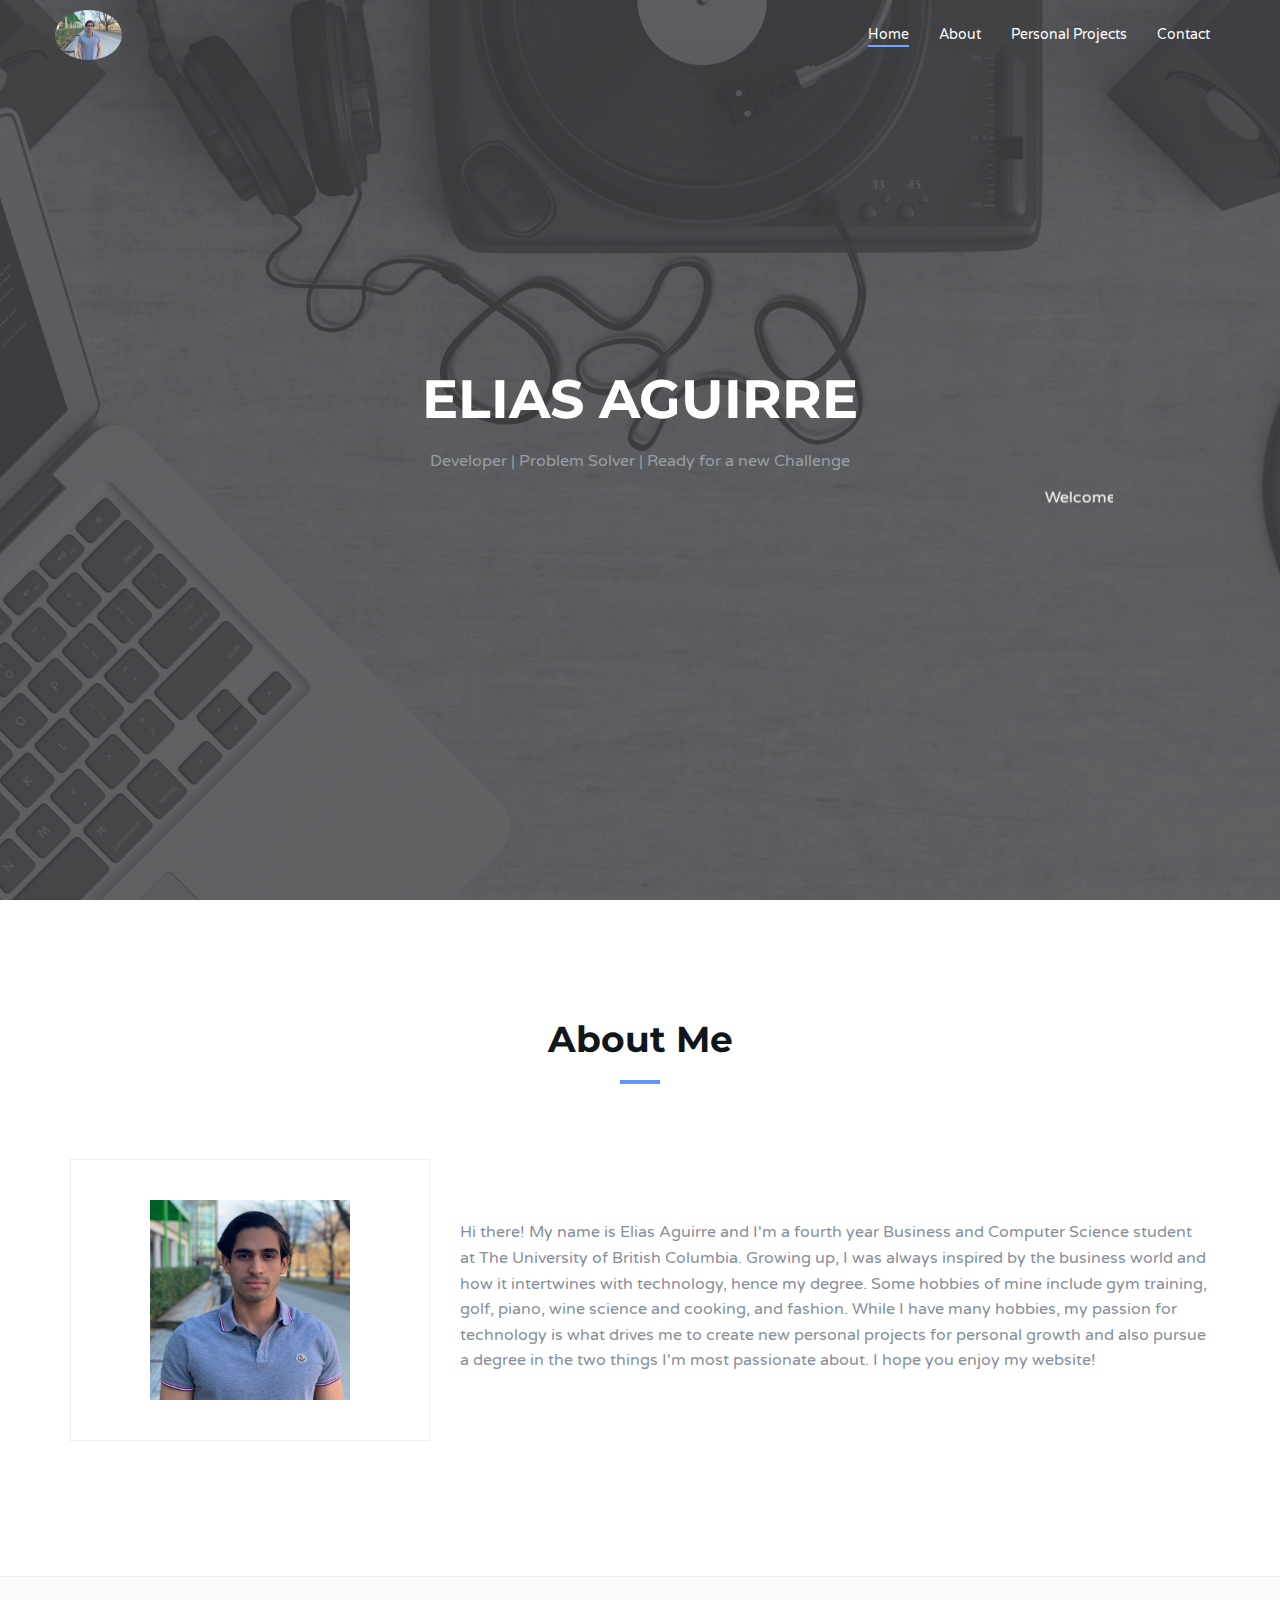
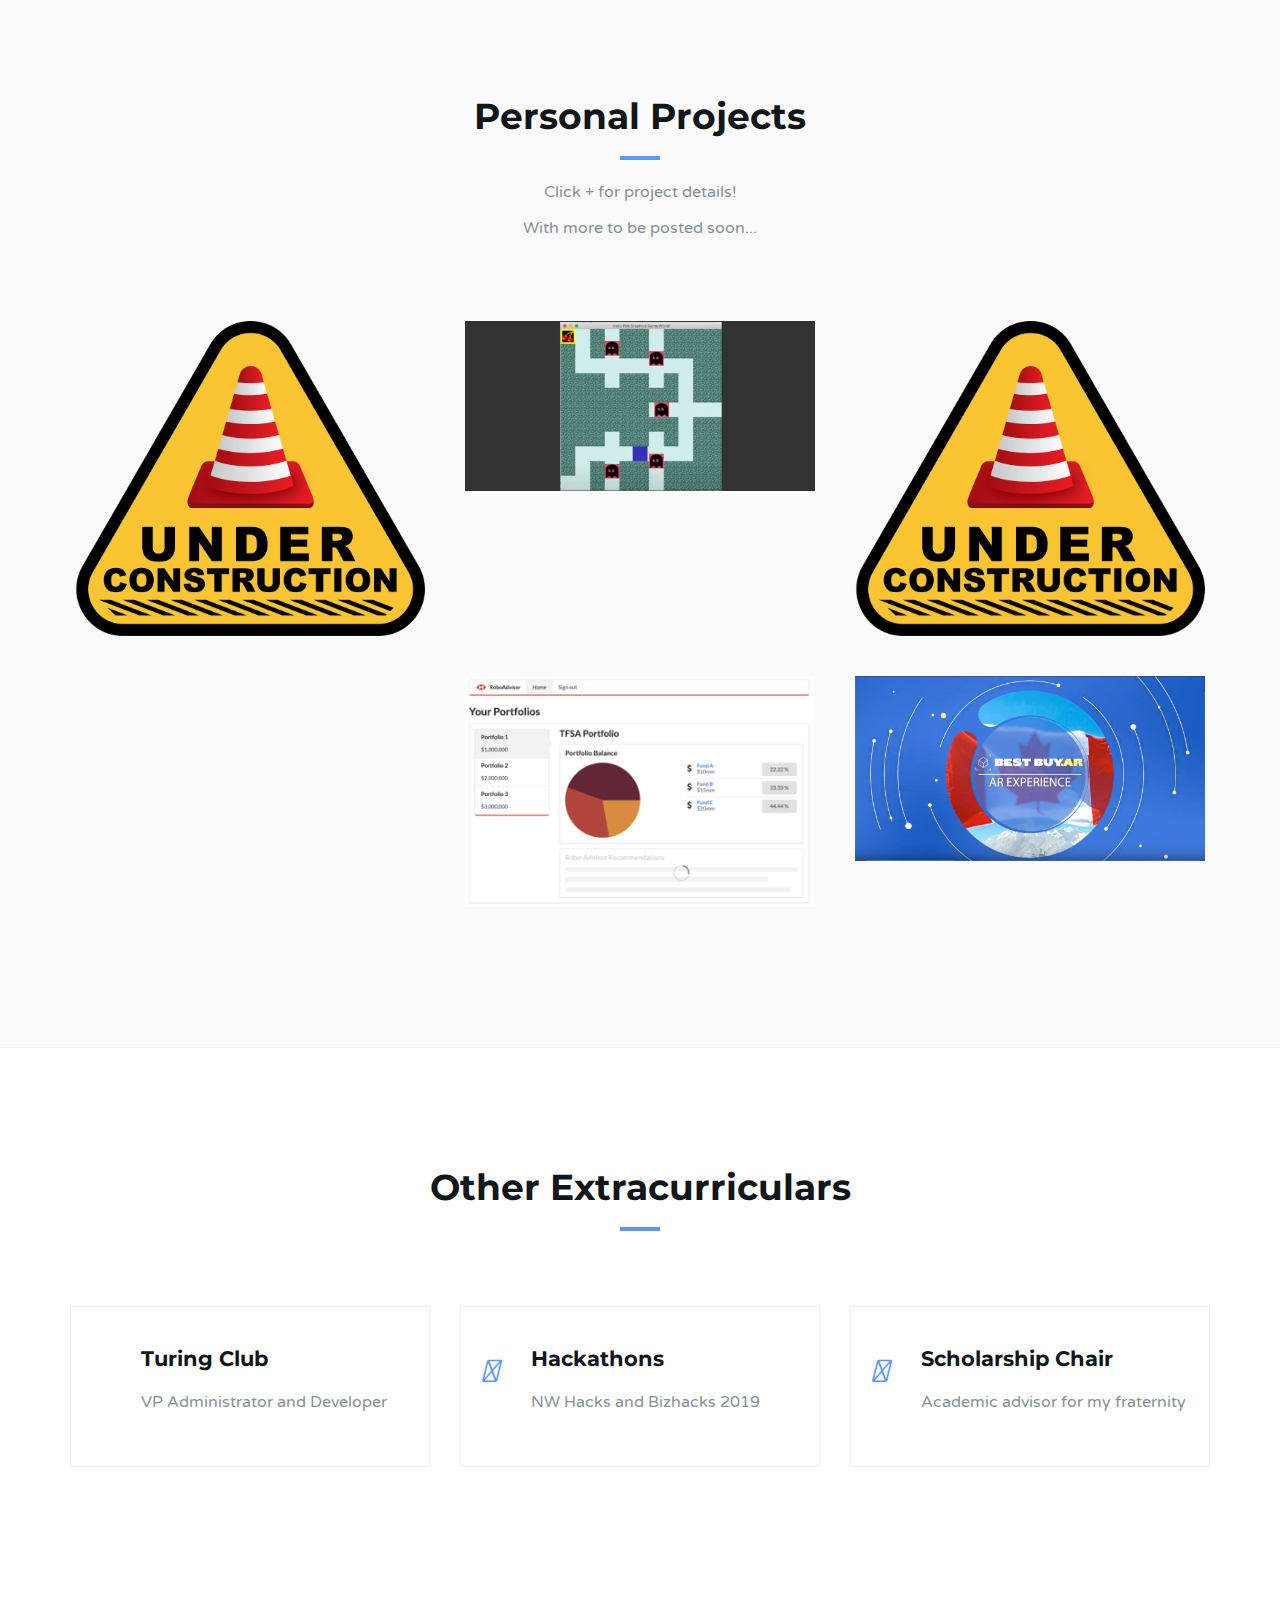
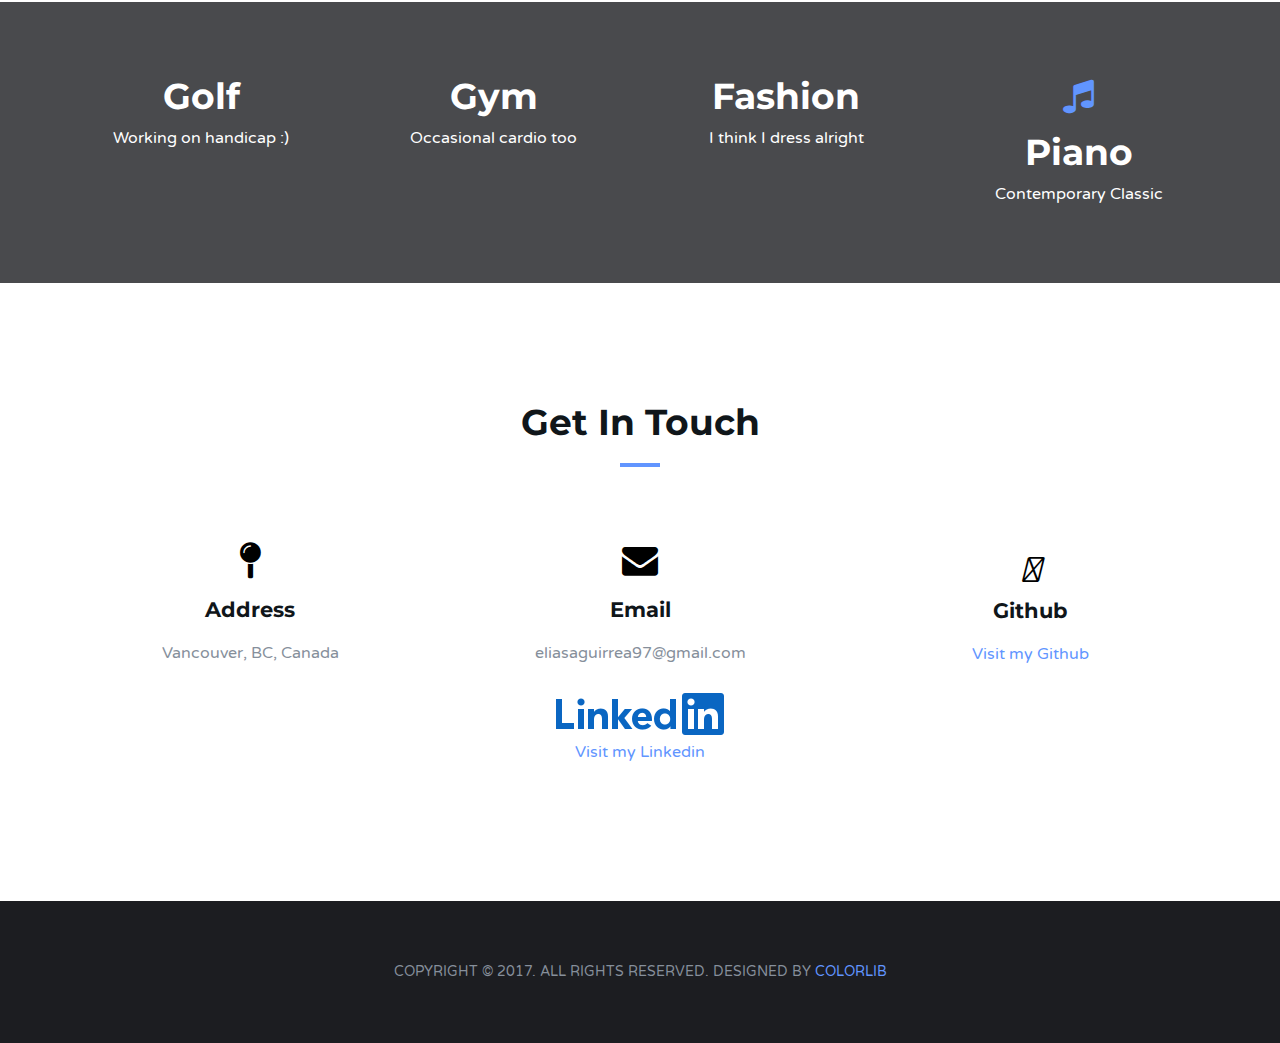
==== commit aa8792a8: "Change Tool Used" ====
--- a/index.html
+++ b/index.html
@@ -176,7 +176,7 @@
 					<div class="overlay"></div>
 					<div class="work-content">
 						<span>Quantitative Trading Portfolio (In progress)</span>
-						<h3>Giving Quantopian a shot</h3>
+						<h3>Giving QuantConnect a shot</h3>
 						<div class="work-link">
 							<a href=""><i class="fa fa-plus-square"></i></a>
 							<a class="lightbox" href="./img/uc.png"><i class="fa fa-search"></i></a>
